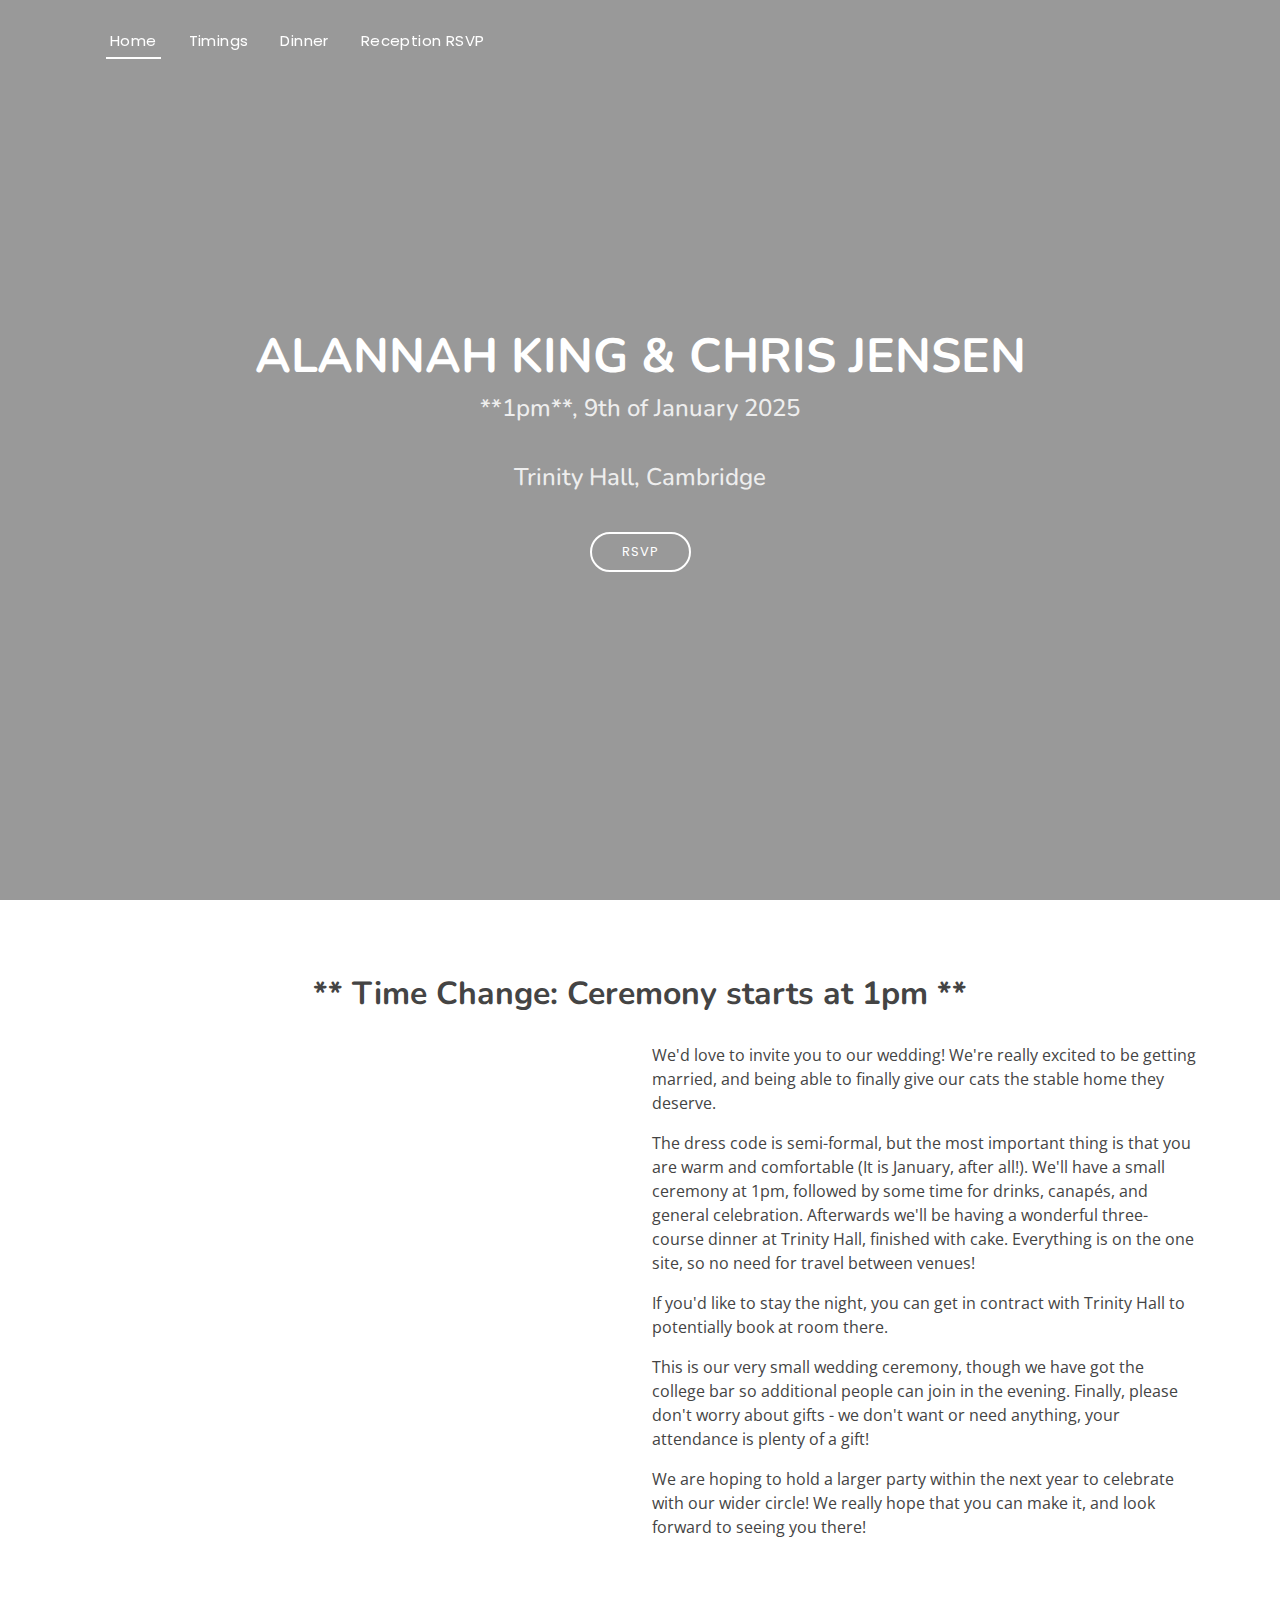
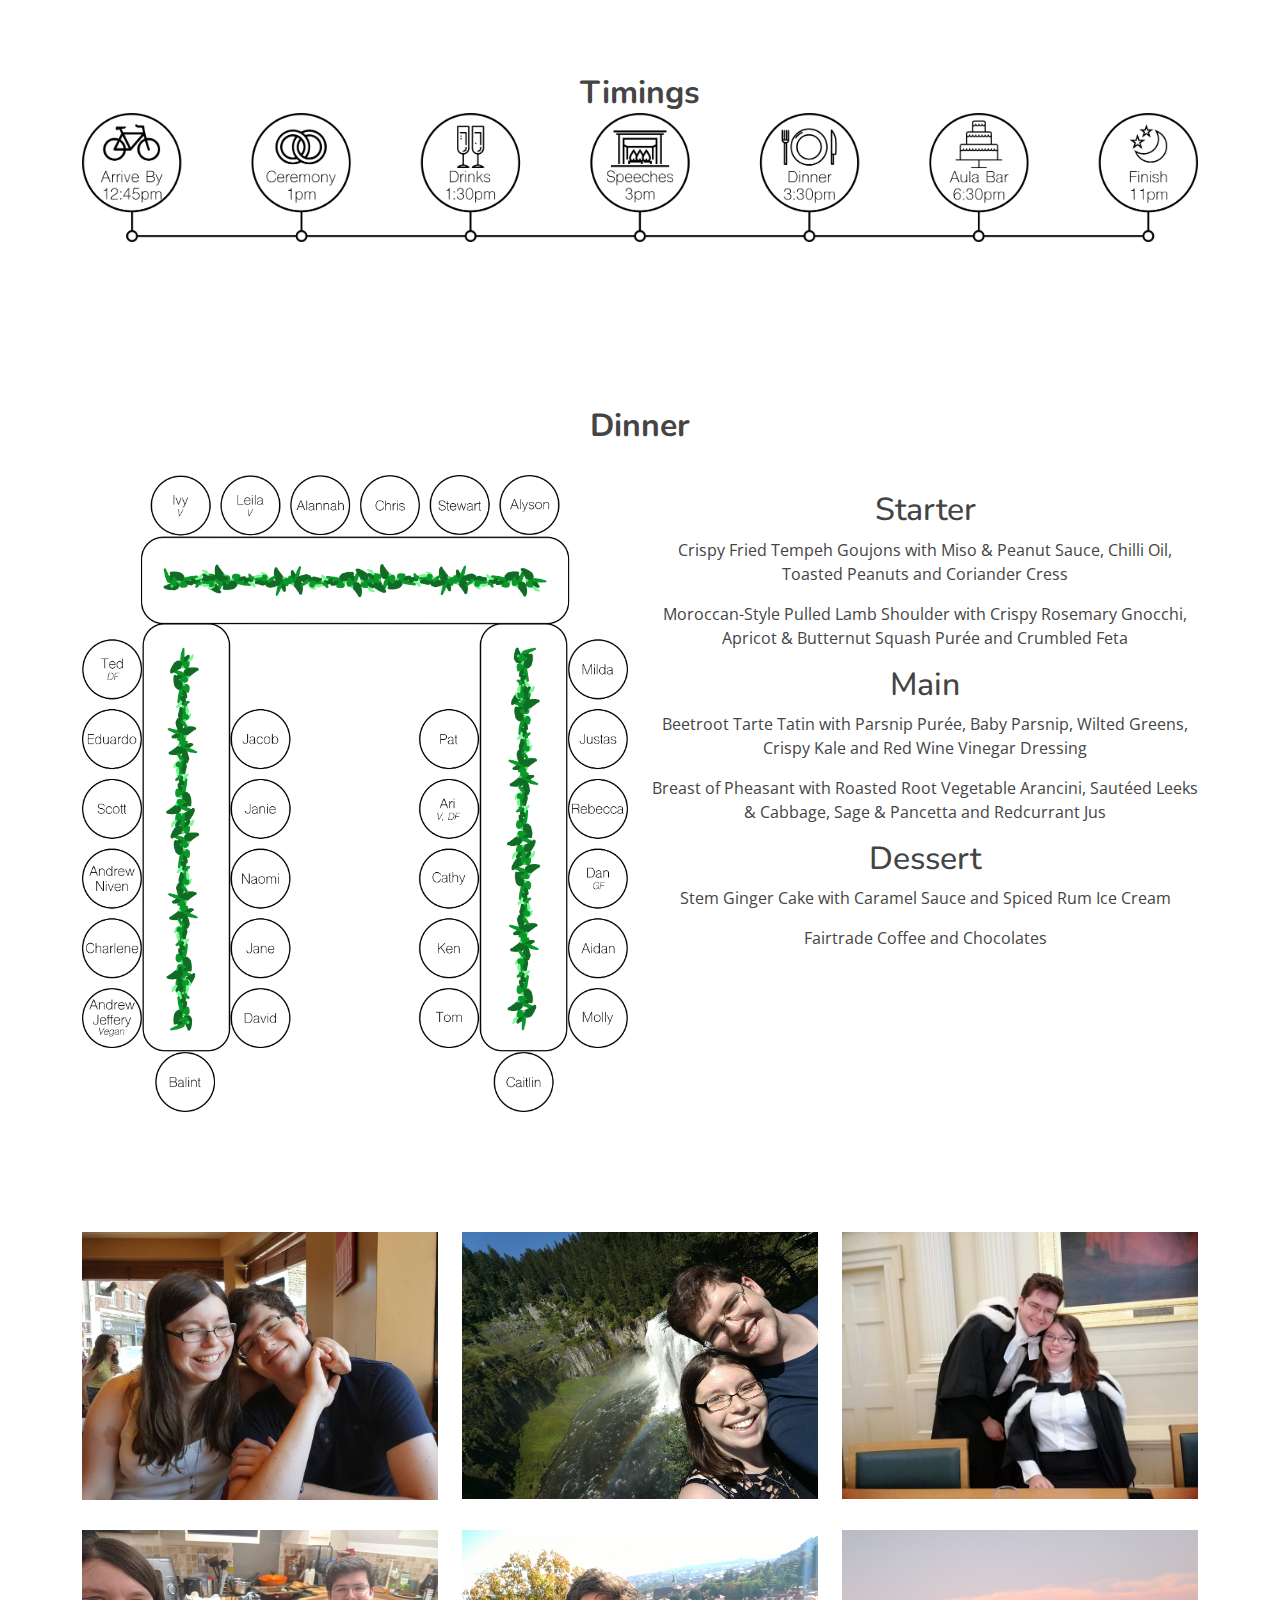
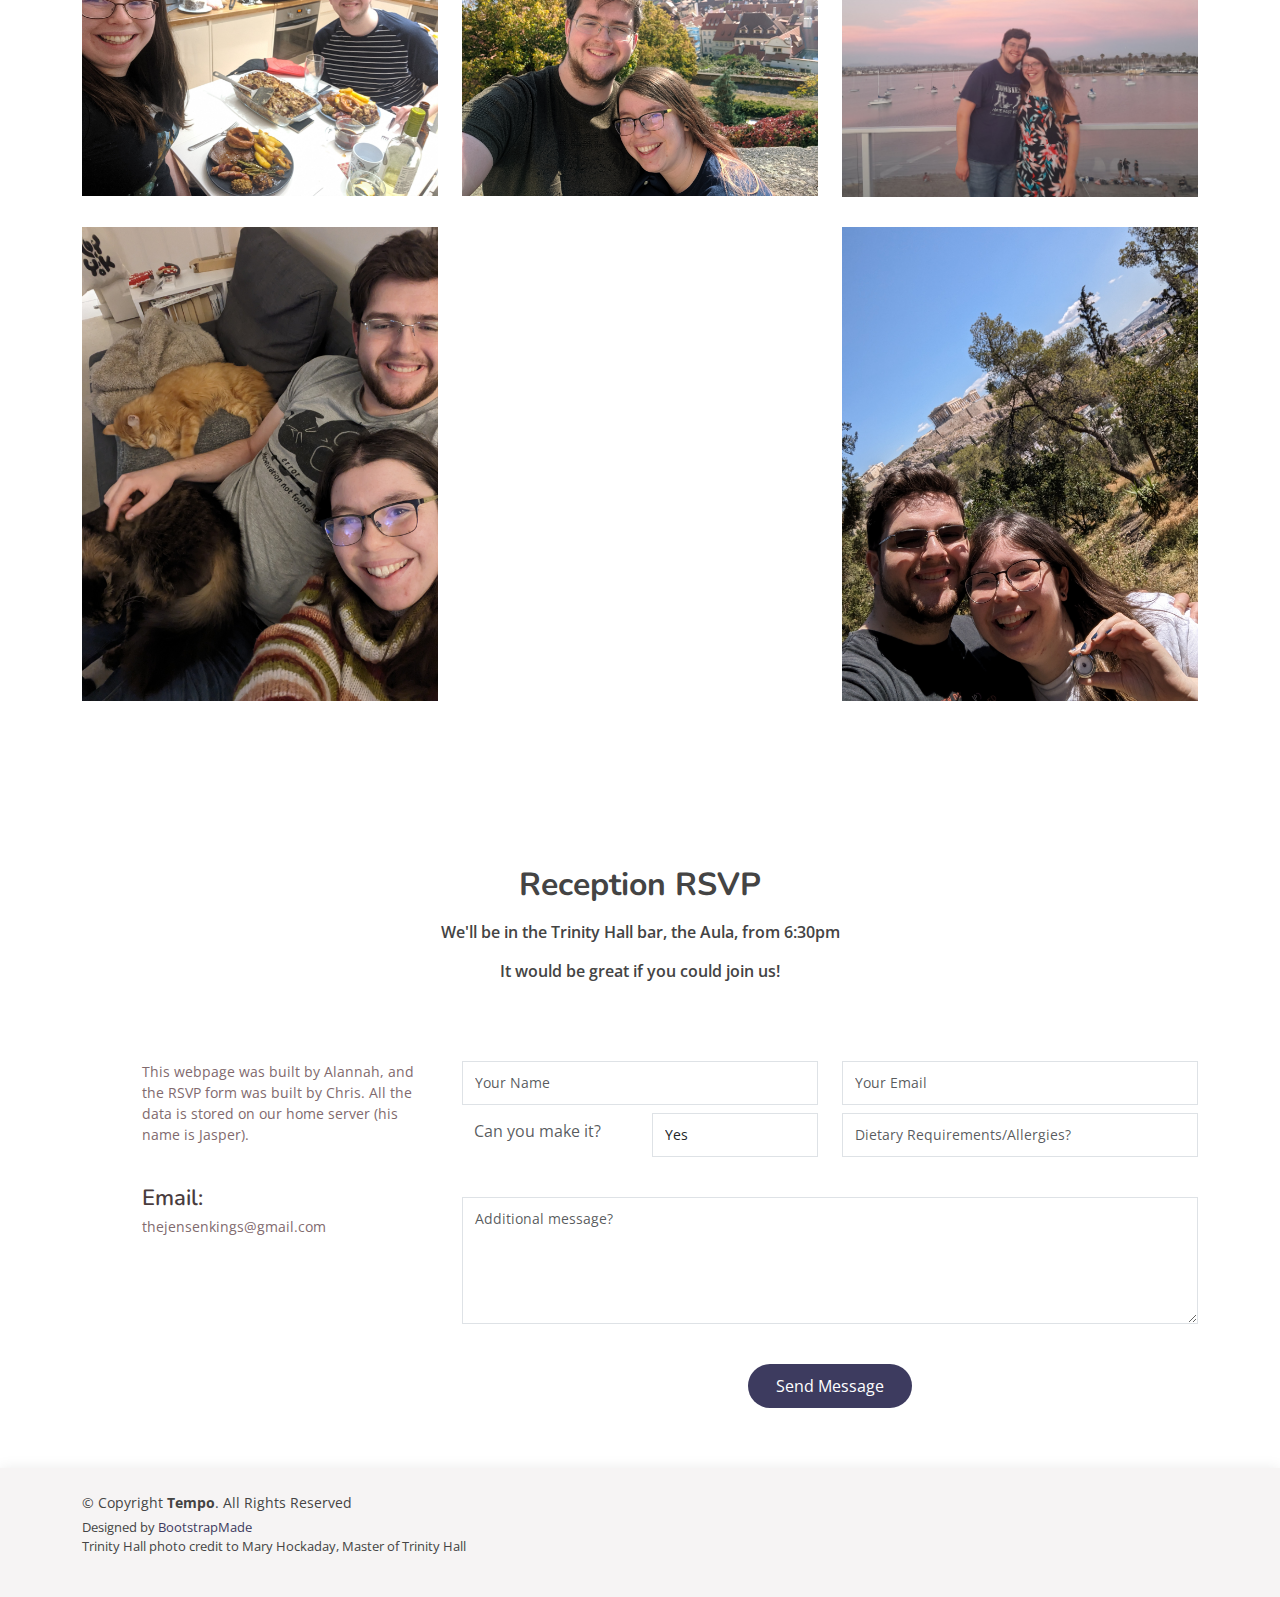
==== index.html @ 1425cea6 "Update index.html" ====
<!DOCTYPE html>
<html lang="en">

  <head>
    <meta charset="utf-8">
    <meta content="width=device-width, initial-scale=1.0" name="viewport">

    <title>Jensen-King Wedding</title>
    <meta content="" name="description">
    <meta content="" name="keywords">

    <!-- Favicons -->
    <link href="assets/img/icon.png" rel="icon">
    <link href="assets/img/icon2.png" rel="apple-touch-icon">

    <!-- Google Fonts -->
    <link href="https://fonts.googleapis.com/css?family=Open+Sans:300,300i,400,400i,600,600i,700,700i|Nunito:300,300i,400,400i,600,600i,700,700i|Poppins:300,300i,400,400i,500,500i,600,600i,700,700i" rel="stylesheet">

    <!-- Vendor CSS Files -->
    <link href="./assets/vendor/bootstrap/css/bootstrap.min.css" rel="stylesheet">
    <link href="./assets/vendor/bootstrap-icons/bootstrap-icons.css" rel="stylesheet">
    <link href="./assets/vendor/boxicons/css/boxicons.min.css" rel="stylesheet">
    <link href="./assets/vendor/glightbox/css/glightbox.min.css" rel="stylesheet">
    <link href="./assets/vendor/remixicon/remixicon.css" rel="stylesheet">
    <link href="./assets/vendor/swiper/swiper-bundle.min.css" rel="stylesheet">

    <!-- Template Main CSS File -->
    <link href="./assets/css/style.css" rel="stylesheet">

    <!-- =======================================================
      * Template Name: Tempo
      * Template URL: https://bootstrapmade.com/tempo-free-onepage-bootstrap-theme/
      * Updated: Mar 17 2024 with Bootstrap v5.3.3
      * Author: BootstrapMade.com
      * License: https://bootstrapmade.com/license/
      ======================================================== -->
  </head>

  <body>

    <!-- ======= Header ======= -->
    <header id="header" class="fixed-top ">
      <div class="container d-flex align-items-center justify-content-between">

        <nav id="navbar" class="navbar">
          <ul>
            <li><a class="nav-link scrollto active" href="#hero">Home</a></li>
            <li><a class="nav-link scrollto" href="#timings">Timings</a></li>
            <li><a class="nav-link scrollto" href="#food">Dinner</a></li>
            <li><a class="nav-link scrollto" href="#contact">Reception RSVP</a></li>
          </ul>
          <i class="bi bi-list mobile-nav-toggle"></i>
        </nav><!-- .navbar -->

      </div>
    </header><!-- End Header -->

    <!-- ======= Hero Section ======= -->
    <section id="hero">
      <div class="hero-container">
        <h1>Alannah King & Chris Jensen</h1>
        <h2>**1pm**, 9th of January 2025</h2>
        <h2>Trinity Hall, Cambridge</h2>
        <a href="#contact" class="btn-get-started scrollto">RSVP</a>
      </div>
    </section><!-- End Hero -->

    <main id="main">

      <!-- ======= About Section ======= -->
      <section id="about" class="about">
        <div class="container">

          <div class="section-title">
            <h3>** Time Change: Ceremony starts at 1pm **</h3>
          </div>
          <div class="row content">
            <div class="col-lg-6">

              <img src="assets/greece.jpg" alt="" class="img-fluid">

            </div>
            <div class="col-lg-6 pt-4 pt-lg-0">
              <p>
              We'd love to invite you to our wedding! We're really excited to be getting married, and being able to finally give our cats
              the stable home they deserve. 
              </p>
              <p>
              The dress code is semi-formal, but the most important thing is that you are warm and comfortable (It is January, after all!). 
              We'll have a small ceremony at 1pm, followed by some time for drinks,
              canapés, and general celebration. Afterwards we'll be having a wonderful three-course dinner at Trinity Hall, finished with cake. Everything is on the one site, so no need for travel between venues! 
              </p>
              <p>
              If you'd like to stay the night, you can get in contract with Trinity Hall to potentially book at room there.
              </p>
              <p>
              This is our very small wedding ceremony, though we have got the college bar so additional people can join in the evening. Finally, please don't worry about gifts - we don't want or
              need anything, your attendance is plenty of a gift!
              </p>
              <p>
              We are hoping to hold a larger party within the next year to celebrate with our wider circle! We really hope that you can make it, 
              and look forward to seeing you there! 
              </p>
            </div>
          </div>

        </div>
      </section><!-- End About Section -->

      
      <!-- timings section --> 
      <section id="timings" class="timings">
        <div class="container">

          <div class="section-title">
            <h3>Timings</h3>
               <img src="assets/img/Timings.png" alt="" class="img-fluid">
          </div>

        </div>
      </section><!-- End timings Section -->

            <!-- food section --> 
      <section id="food" class="food">
        <div class="container">

          <div class="section-title">
            <h3>Dinner</h3>
          </div>
<div class="row content">
            <div class="col-lg-6">

              <img src="assets/img/SeatingPlan.png" alt="" class="img-fluid">

            </div>
            <div class="col-lg-6 pt-4 pt-lg-0" style="text-align: center;">
              <p>
              <h2>Starter</h2>
              <p>
              Crispy Fried Tempeh Goujons with Miso & Peanut Sauce, Chilli Oil, Toasted Peanuts and Coriander Cress
              </p>
              <p>
              Moroccan-Style Pulled Lamb Shoulder with Crispy Rosemary Gnocchi, Apricot & Butternut Squash Purée and Crumbled Feta 
              <p></p>
              </p>
              <h2>Main</h2>
            <p>
              Beetroot Tarte Tatin with Parsnip Purée, Baby Parsnip, Wilted Greens, Crispy Kale and Red Wine Vinegar Dressing
              </p>
              <p>
              Breast of Pheasant with Roasted Root Vegetable Arancini, Sautéed Leeks & Cabbage, Sage & Pancetta and Redcurrant Jus
              <p></p>
              </p>
              <h2>Dessert</h2>
              <p>
              Stem Ginger Cake with Caramel Sauce and Spiced Rum Ice Cream
              </p>
              <p>
              Fairtrade Coffee and Chocolates
              </p>
              </p>
            </div>
          </div>

          
        </div>
        
      </section><!-- End food Section -->


      <!-- ======= Portfolio Section ======= -->
      <section id="portfolio" class="portfolio">
        <div class="container">

          <div class="row portfolio-container">

            <div class="col-lg-4 col-md-6 portfolio-item filter-app">
              <img src="assets/img/portfolio/1.jpg" class="img-fluid" alt="">
              <div class="portfolio-info">
                <h4>First year</h4>
              </div>
            </div>

            <div class="col-lg-4 col-md-6 portfolio-item filter-web">
              <img src="assets/img/portfolio/2.jpg" class="img-fluid" alt="">
              <div class="portfolio-info">
                <h4>Second year</h4>
              </div>
            </div>

            <div class="col-lg-4 col-md-6 portfolio-item filter-web">
              <img src="assets/img/portfolio/3.jpg" class="img-fluid" alt="">
              <div class="portfolio-info">
                <h4>Third year</h4>
              </div>
            </div>

            <div class="col-lg-4 col-md-6 portfolio-item filter-web">
              <img src="assets/img/portfolio/4.jpg" class="img-fluid" alt="">
              <div class="portfolio-info">
                <h4>Fourth year</h4>
              </div>
            </div>

            <div class="col-lg-4 col-md-6 portfolio-item filter-web">
              <img src="assets/img/portfolio/5.jpg" class="img-fluid" alt="">
              <div class="portfolio-info">
                <h4>Fifth year</h4>
              </div>
            </div>

            <div class="col-lg-4 col-md-6 portfolio-item filter-web">
              <img src="assets/img/portfolio/6.jpg" class="img-fluid" alt="">
              <div class="portfolio-info">
                <h4>Sixth year</h4>
              </div>
            </div>

            <div class="col-lg-4 col-md-6 portfolio-item filter-web">
              <img src="assets/img/portfolio/7.jpg" class="img-fluid" alt="">
              <div class="portfolio-info">
                <h4>Seventh year</h4>
              </div>
            </div>

            <div class="col-lg-4 col-md-6 portfolio-item filter-web">
              <img src="assets/img/portfolio/8.jpg" class="img-fluid" alt="">
              <div class="portfolio-info">
                <h4>Eighth year</h4>
              </div>
            </div>

            <div class="col-lg-4 col-md-6 portfolio-item filter-web">
              <img src="assets/img/portfolio/9.jpg" class="img-fluid" alt="">
              <div class="portfolio-info">
                <h4>Engaged!</h4>
              </div>
            </div>

          </div>

        </div>
      </section><!-- End Portfolio Section -->


      <!-- ======= RSVP Section ======= -->
      <section id="contact" class="contact">
        <div class="container">
          <div class="section-title">
            <h3>Reception RSVP</h3>
            <p>We'll be in the Trinity Hall bar, the Aula, from 6:30pm</p>
            <p>It would be great if you could join us!</p>
          </div>

          <div class="row mt-5">
            <div class="col-lg-4">
              <div class="info">
                <div class="address">
                  <p>This webpage was built by Alannah, and the RSVP form was built by Chris. All the data is stored on our home server (his name is Jasper).</p>
                </div>
                <div class="email">
                  
                  <h4>Email:</h4>
                  <p>thejensenkings@gmail.com</p>
                </div>
              </div>
            </div>
            <div class="col-lg-8 mt-5 mt-lg-0">
              <form action="https://rsvp.jensenking.com/rsvp" method="post" role="form" class="php-email-form">
                <div class="row">
                  <div class="col-md-6 form-group">
                    <input type="text" name="name" class="form-control" id="name" placeholder="Your Name" required>
                  </div>
                  <div class="col-md-6 form-group mt-3 mt-md-0">
                    <input type="email" class="form-control" name="email" id="email" placeholder="Your Email" required>
                  </div>
                </div>

                <div class="row">

                  <div class="col-md-6 form-group">
                    <div class="row">
                      <div class="col-md-6">
                        <p class="rsvp-label">Can you make it?</p>
                      </div>
                      <div class="col-md-6">
                        <select name="rsvp" id="rsvp" class="rsvp-yn form-control">
                          <option selected="">Yes</option>
                          <option> No</option>
                        </select>
                      </div>
                    </div>
                  </div>
                  <div class="col-md-6 form-group mt-3 mt-md-0">
                    <input type="text" class="form-control" name="diet" id="food" placeholder="Dietary Requirements/Allergies?" required>
                  </div>

                  <div class="form-group mt-3">
                    <textarea class="form-control" name="message" rows="5" placeholder="Additional message?" ></textarea>
                  </div>
                  <div class="my-3">
                    <div class="loading">Loading</div>
                    <div class="error-message"></div>
                    <div class="sent-message">Your rsvp has been sent. Thank you!</div>
                  </div>
                  <div class="text-center"><button type="submit">Send Message</button></div>
              </form>
                </div>
            </div>
          </div>
      </section><!-- End Contact Section -->


    </main><!-- End #main -->

    <!-- ======= Footer ======= -->
    <footer id="footer">

      <div class="container d-md-flex py-4">

        <div class="me-md-auto text-center text-md-start">
          <div class="copyright">
            &copy; Copyright <strong><span>Tempo</span></strong>. All Rights Reserved
          </div>
          <div class="credits">
            <!-- All the links in the footer should remain intact. -->
            <!-- You can delete the links only if you purchased the pro version. -->
            <!-- Licensing information: https://bootstrapmade.com/license/ -->
            <!-- Purchase the pro version with working PHP/AJAX contact form: https://bootstrapmade.com/tempo-free-onepage-bootstrap-theme/ -->
            Designed by <a href="https://bootstrapmade.com/">BootstrapMade</a>
            <p>Trinity Hall photo credit to Mary Hockaday, Master of Trinity Hall</p>
          </div>
        </div>

      </div>
    </footer><!-- End Footer -->

    <a href="#" class="back-to-top d-flex align-items-center justify-content-center"><i class="bi bi-arrow-up-short"></i></a>

    <!-- Vendor JS Files -->
    <script src="assets/vendor/bootstrap/js/bootstrap.bundle.min.js"></script>
    <script src="assets/vendor/glightbox/js/glightbox.min.js"></script>
    <script src="assets/vendor/isotope-layout/isotope.pkgd.min.js"></script>
    <script src="assets/vendor/swiper/swiper-bundle.min.js"></script>
    <script src="assets/vendor/php-email-form/validate.js"></script>

    <!-- Template Main JS File -->
    <script src="assets/js/main.js"></script>

  </body>

</html>
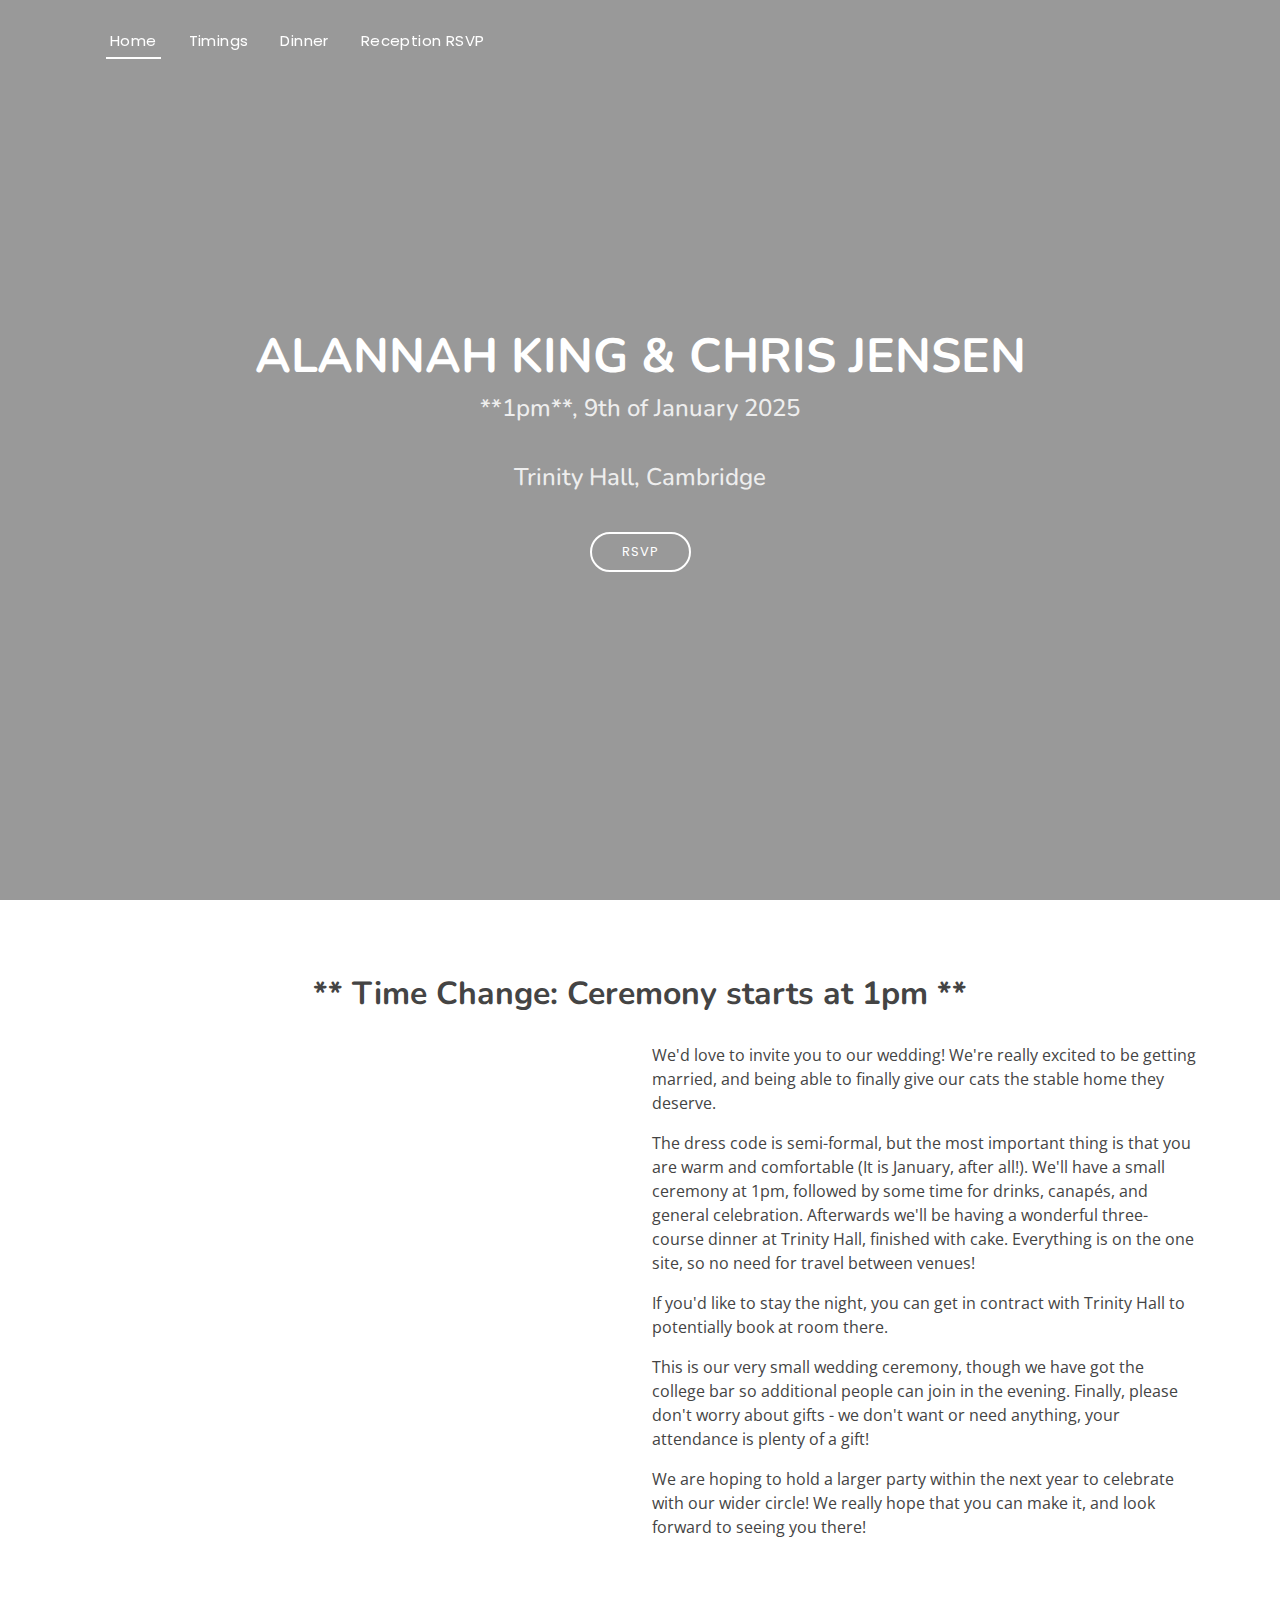
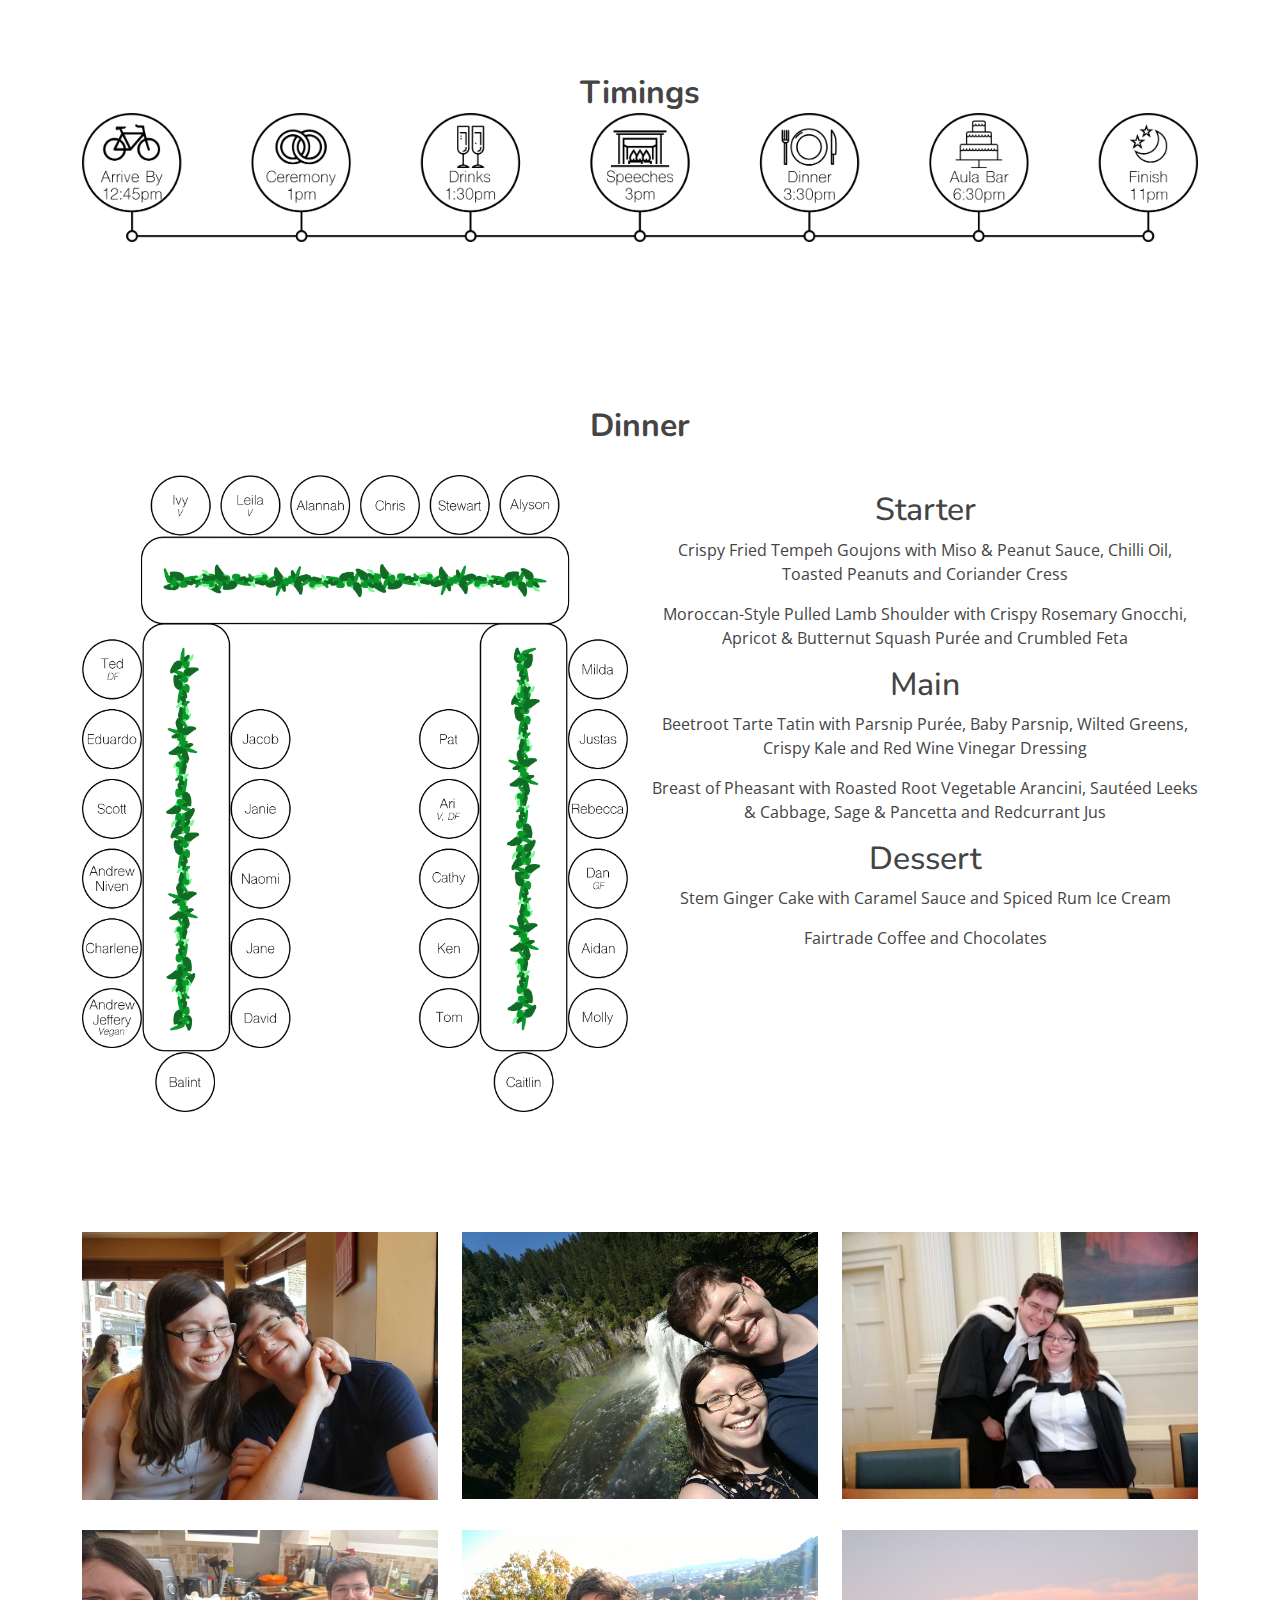
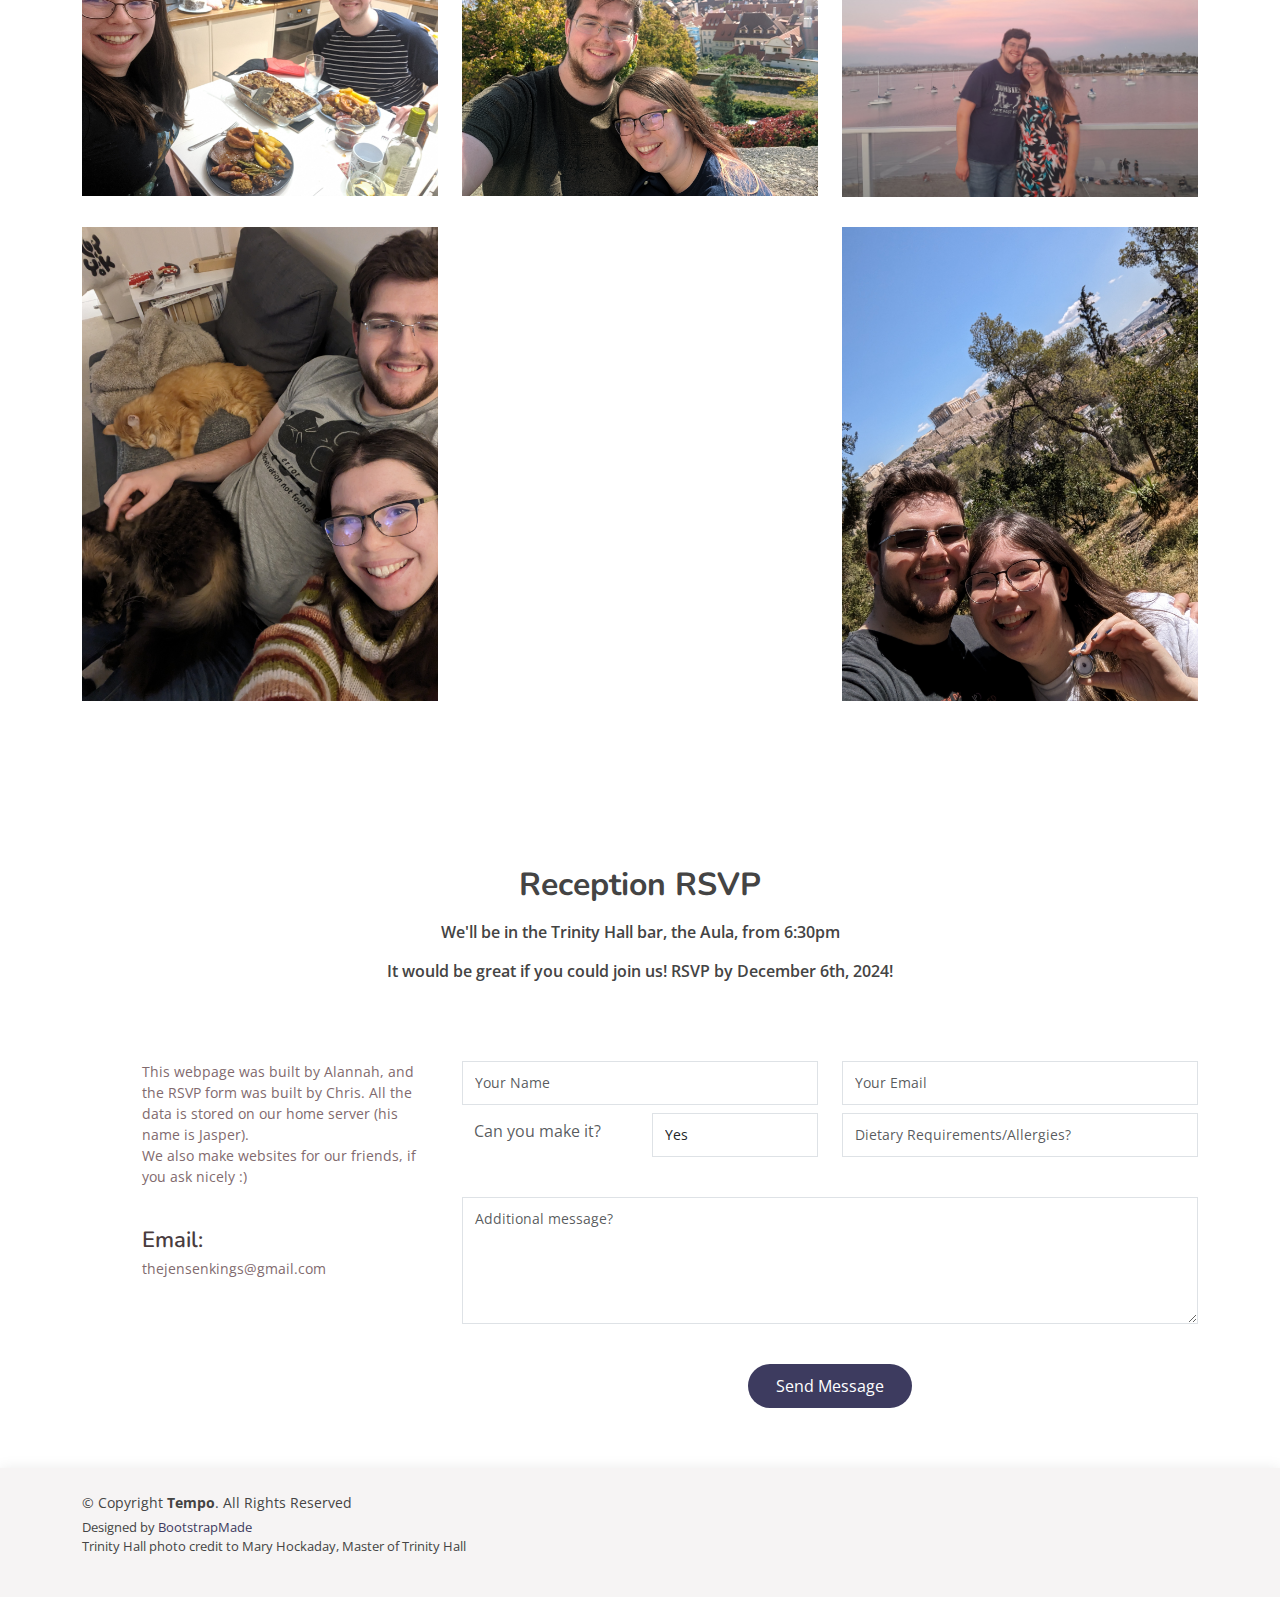
==== commit 62189165: "Update index.html" ====
--- a/index.html
+++ b/index.html
@@ -249,7 +249,7 @@
           <div class="section-title">
             <h3>Reception RSVP</h3>
             <p>We'll be in the Trinity Hall bar, the Aula, from 6:30pm</p>
-            <p>It would be great if you could join us!</p>
+            <p>It would be great if you could join us! RSVP by December 6th, 2024!</p>
           </div>
 
           <div class="row mt-5">
@@ -257,6 +257,7 @@
               <div class="info">
                 <div class="address">
                   <p>This webpage was built by Alannah, and the RSVP form was built by Chris. All the data is stored on our home server (his name is Jasper).</p>
+                  <p>We also make websites for our friends, if you ask nicely :)</p>
                 </div>
                 <div class="email">
                   
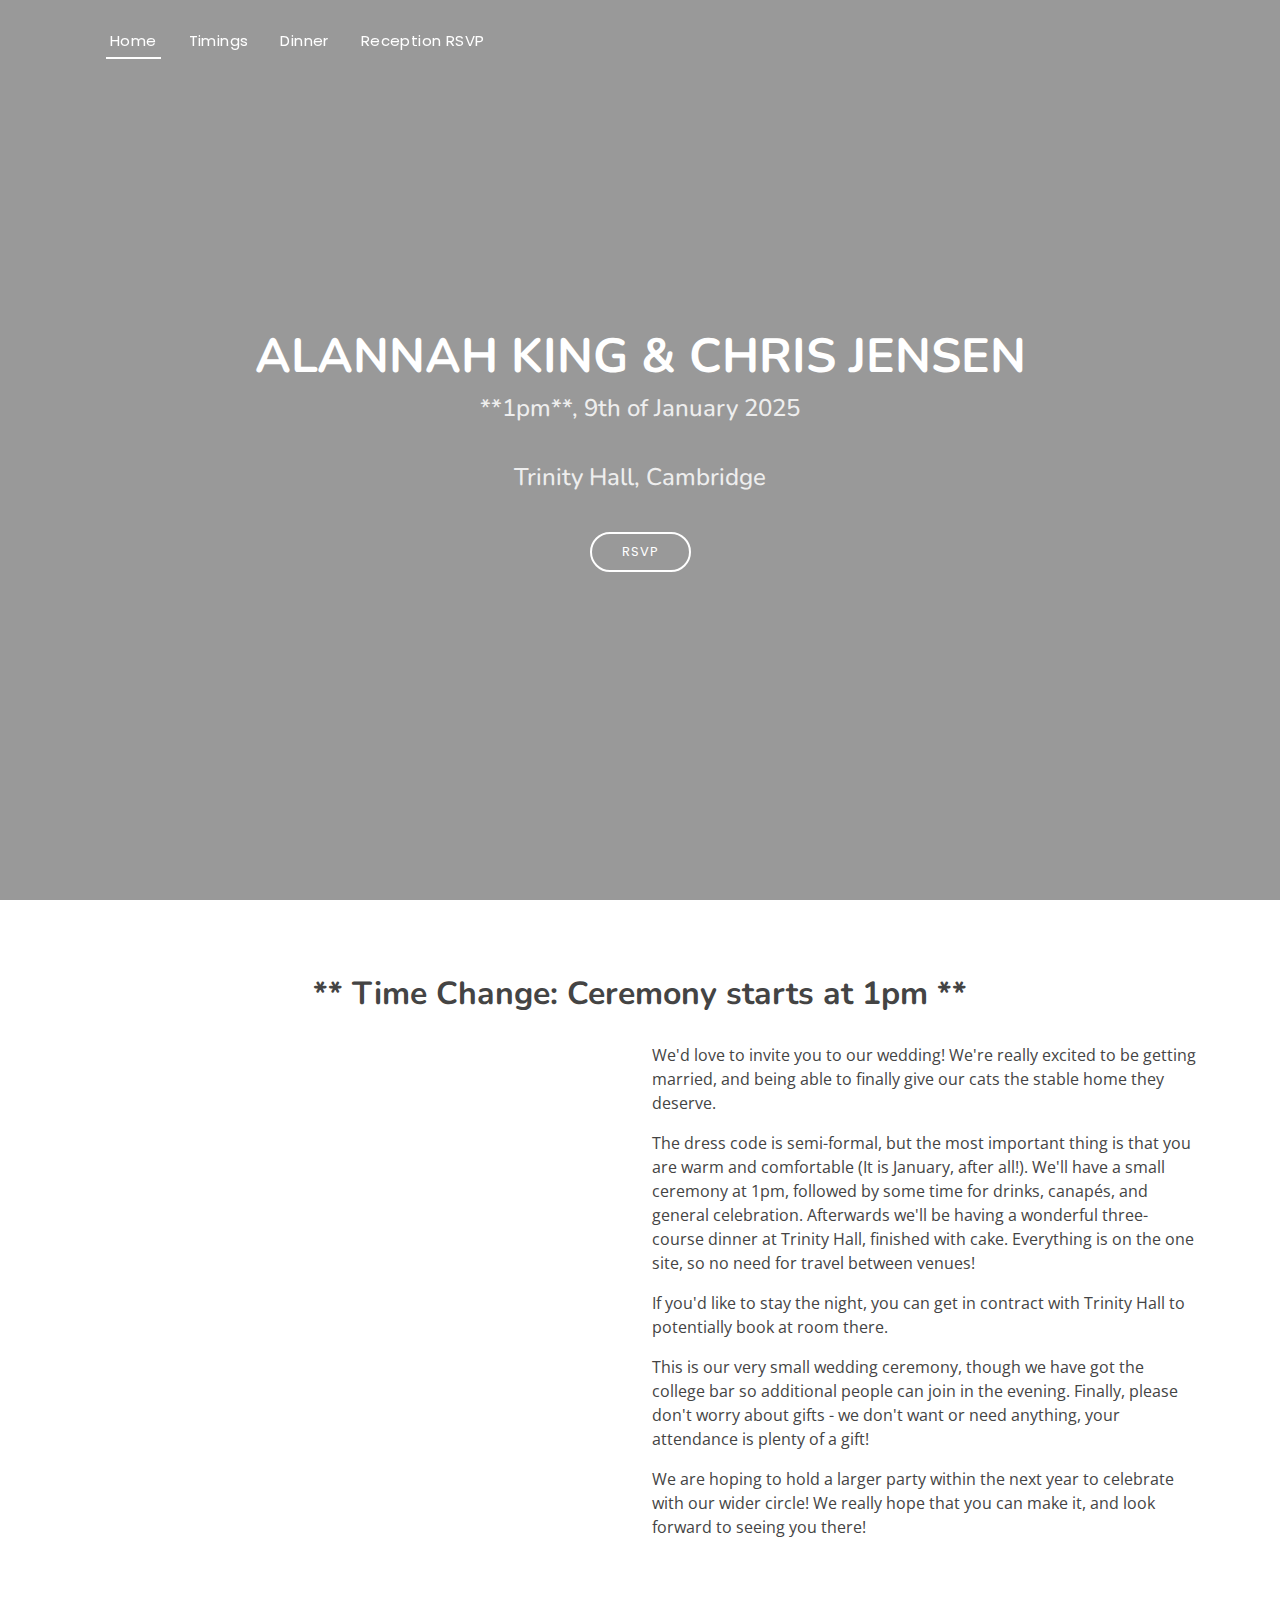
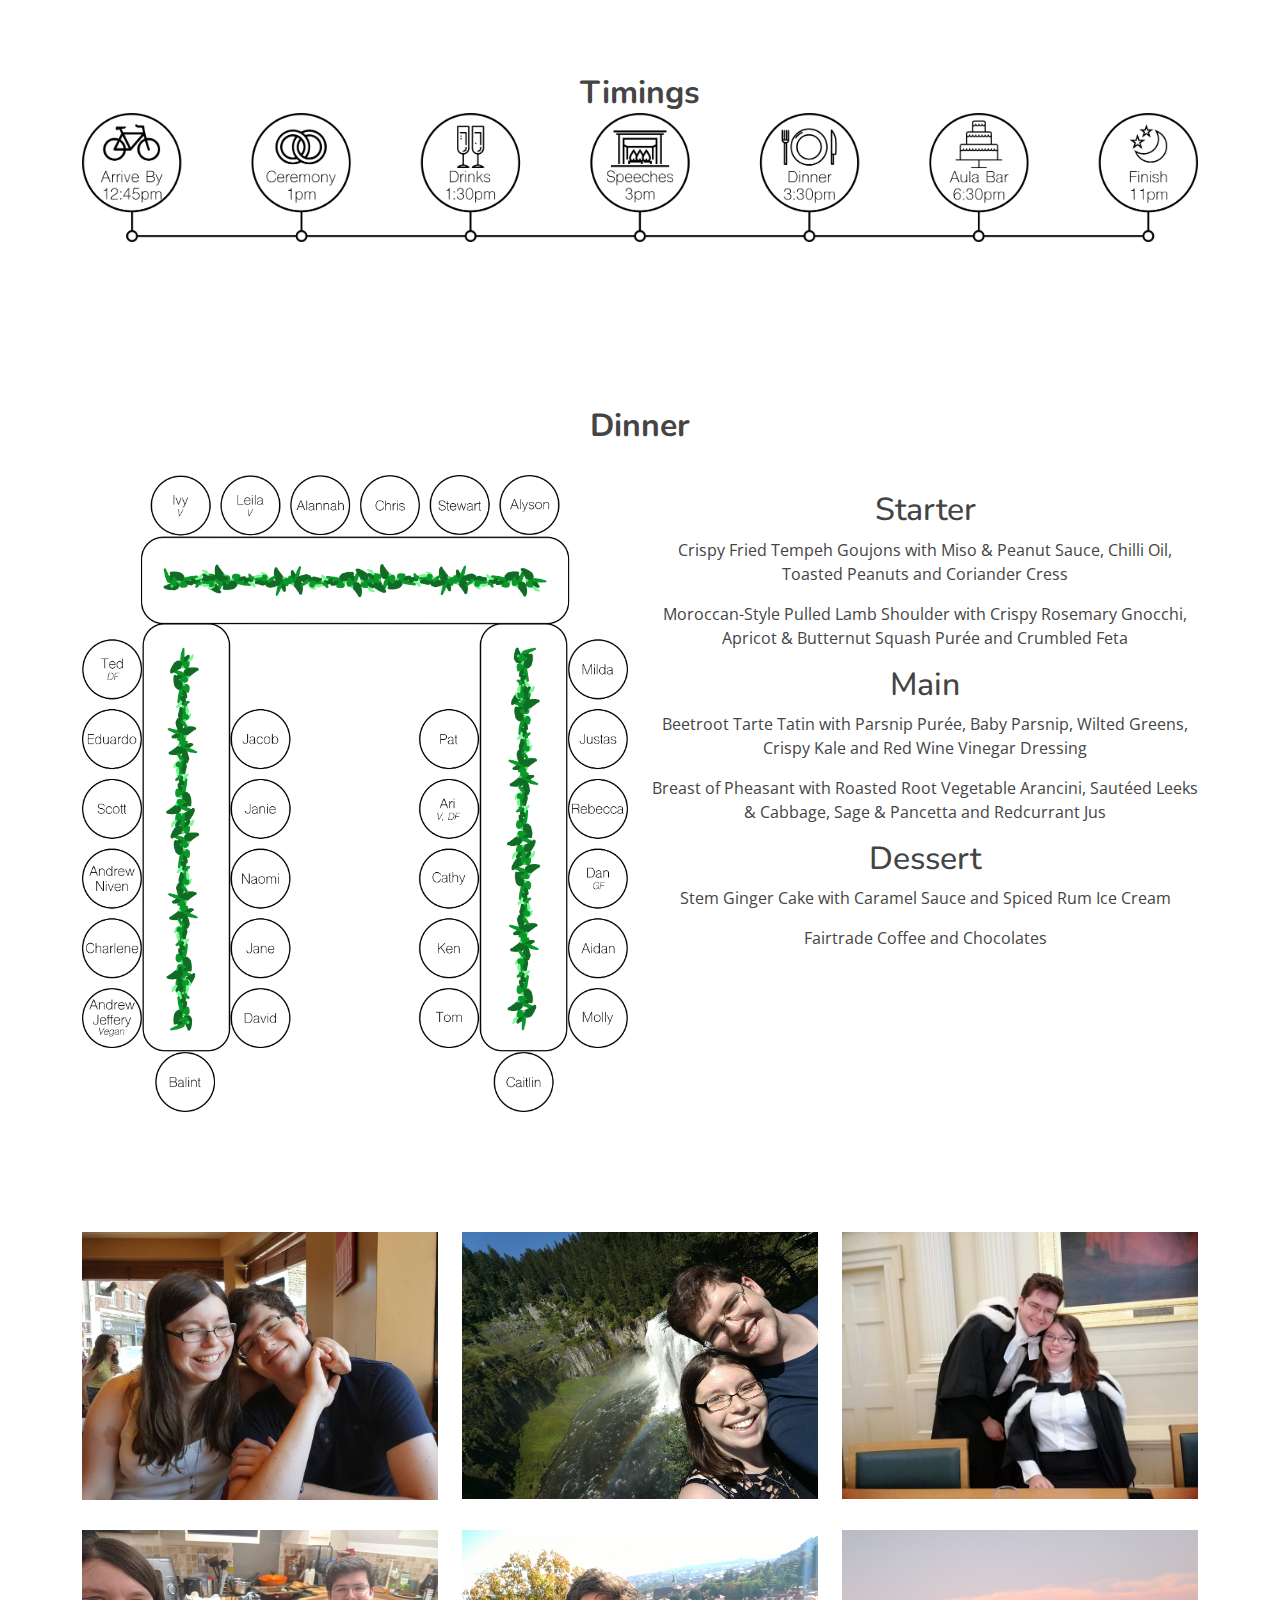
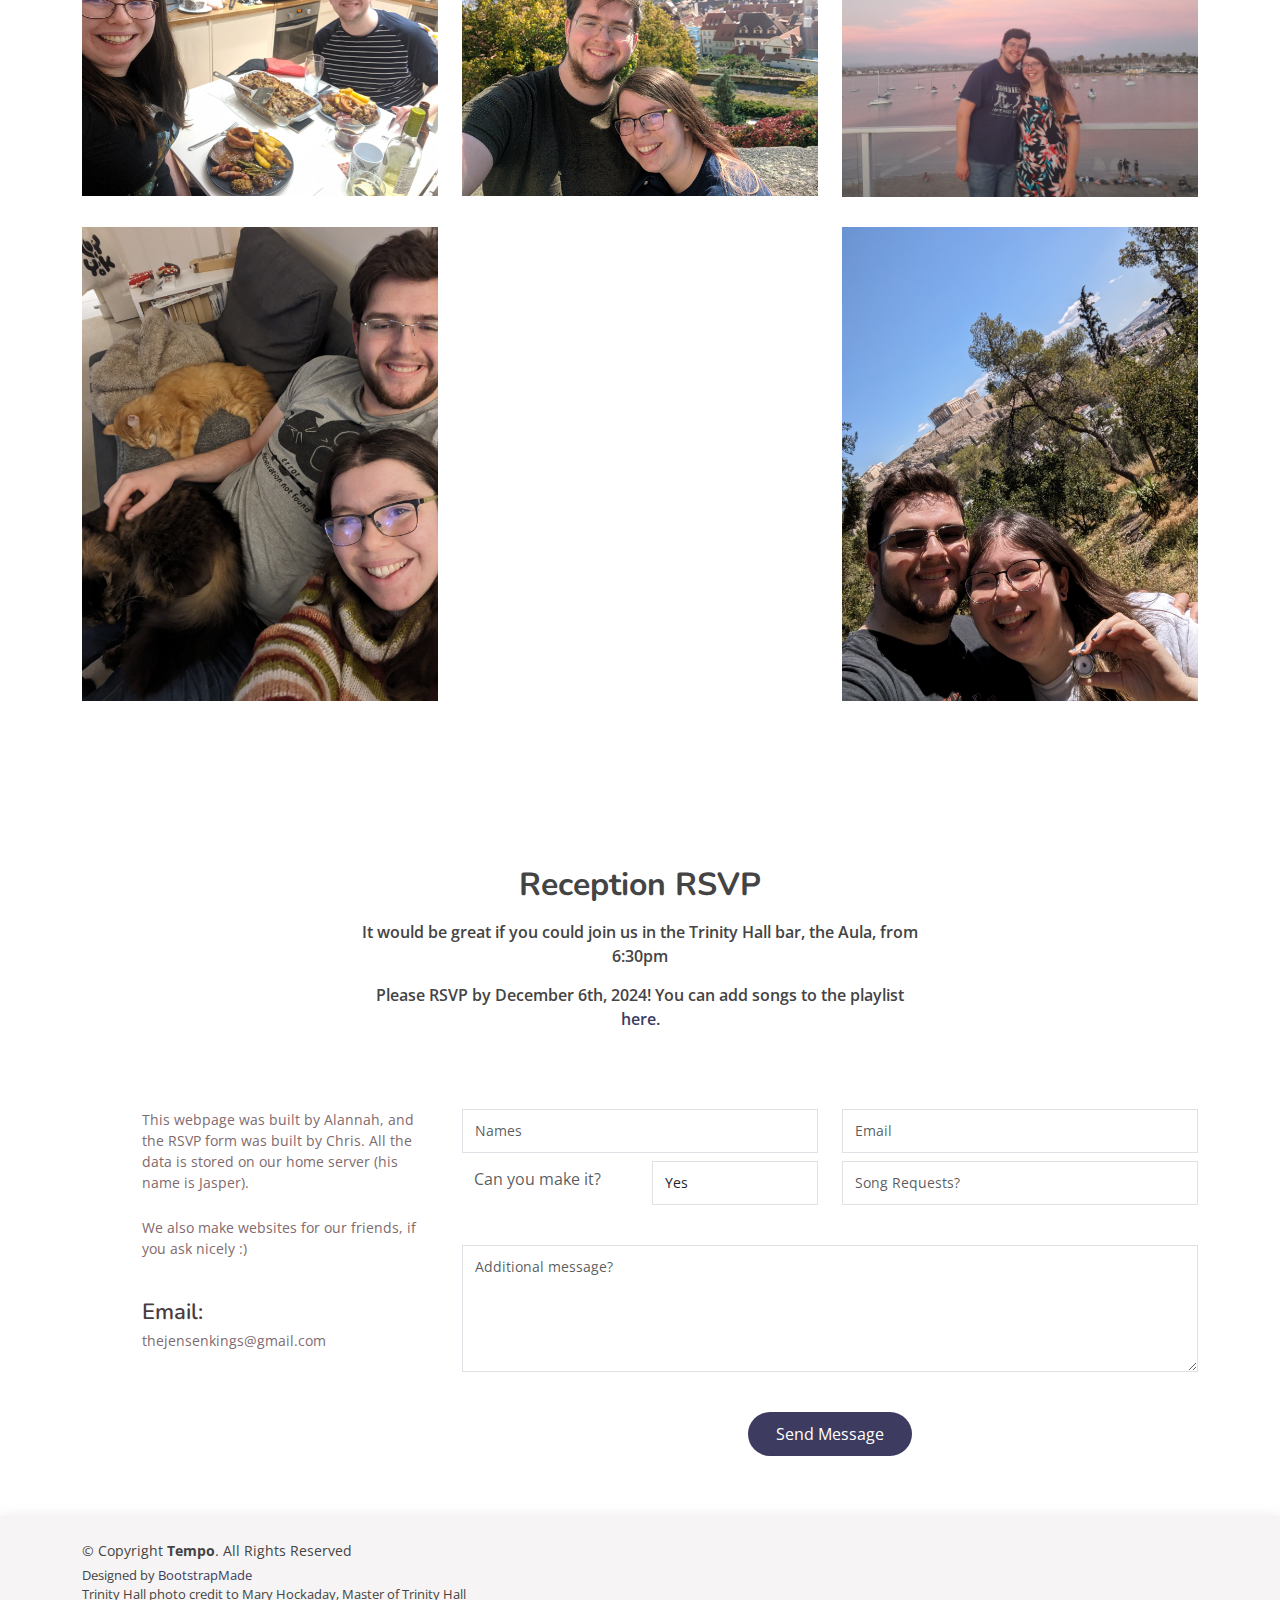
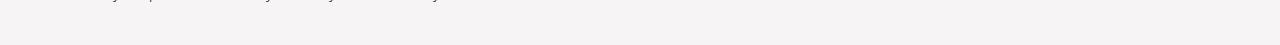
==== commit 4f05e8a9: "Update index.html" ====
--- a/index.html
+++ b/index.html
@@ -248,8 +248,8 @@
         <div class="container">
           <div class="section-title">
             <h3>Reception RSVP</h3>
-            <p>We'll be in the Trinity Hall bar, the Aula, from 6:30pm</p>
-            <p>It would be great if you could join us! RSVP by December 6th, 2024!</p>
+            <p>It would be great if you could join us in the Trinity Hall bar, the Aula, from 6:30pm</p>
+            <p>Please RSVP by December 6th, 2024! You can add songs to the playlist <a href="https://open.spotify.com/playlist/5mIbpN6QoGFItJYsIAN5QQ?si=f1909cd6e89842fe&pt=fc96e300597f6663d42c1b2215e24493">here.</a></p>
           </div>
 
           <div class="row mt-5">
@@ -257,6 +257,7 @@
               <div class="info">
                 <div class="address">
                   <p>This webpage was built by Alannah, and the RSVP form was built by Chris. All the data is stored on our home server (his name is Jasper).</p>
+                  <br>
                   <p>We also make websites for our friends, if you ask nicely :)</p>
                 </div>
                 <div class="email">
@@ -270,10 +271,10 @@
               <form action="https://rsvp.jensenking.com/rsvp" method="post" role="form" class="php-email-form">
                 <div class="row">
                   <div class="col-md-6 form-group">
-                    <input type="text" name="name" class="form-control" id="name" placeholder="Your Name" required>
+                    <input type="text" name="name" class="form-control" id="name" placeholder="Names" required>
                   </div>
                   <div class="col-md-6 form-group mt-3 mt-md-0">
-                    <input type="email" class="form-control" name="email" id="email" placeholder="Your Email" required>
+                    <input type="email" class="form-control" name="email" id="email" placeholder="Email" required>
                   </div>
                 </div>
 
@@ -293,7 +294,7 @@
                     </div>
                   </div>
                   <div class="col-md-6 form-group mt-3 mt-md-0">
-                    <input type="text" class="form-control" name="diet" id="food" placeholder="Dietary Requirements/Allergies?" required>
+                    <input type="text" class="form-control" name="diet" id="food" placeholder="Song Requests?" required>
                   </div>
 
                   <div class="form-group mt-3">
@@ -302,7 +303,7 @@
                   <div class="my-3">
                     <div class="loading">Loading</div>
                     <div class="error-message"></div>
-                    <div class="sent-message">Your rsvp has been sent. Thank you!</div>
+                    <div class="sent-message">Your RSVP has been sent. Thank you!</div>
                   </div>
                   <div class="text-center"><button type="submit">Send Message</button></div>
               </form>
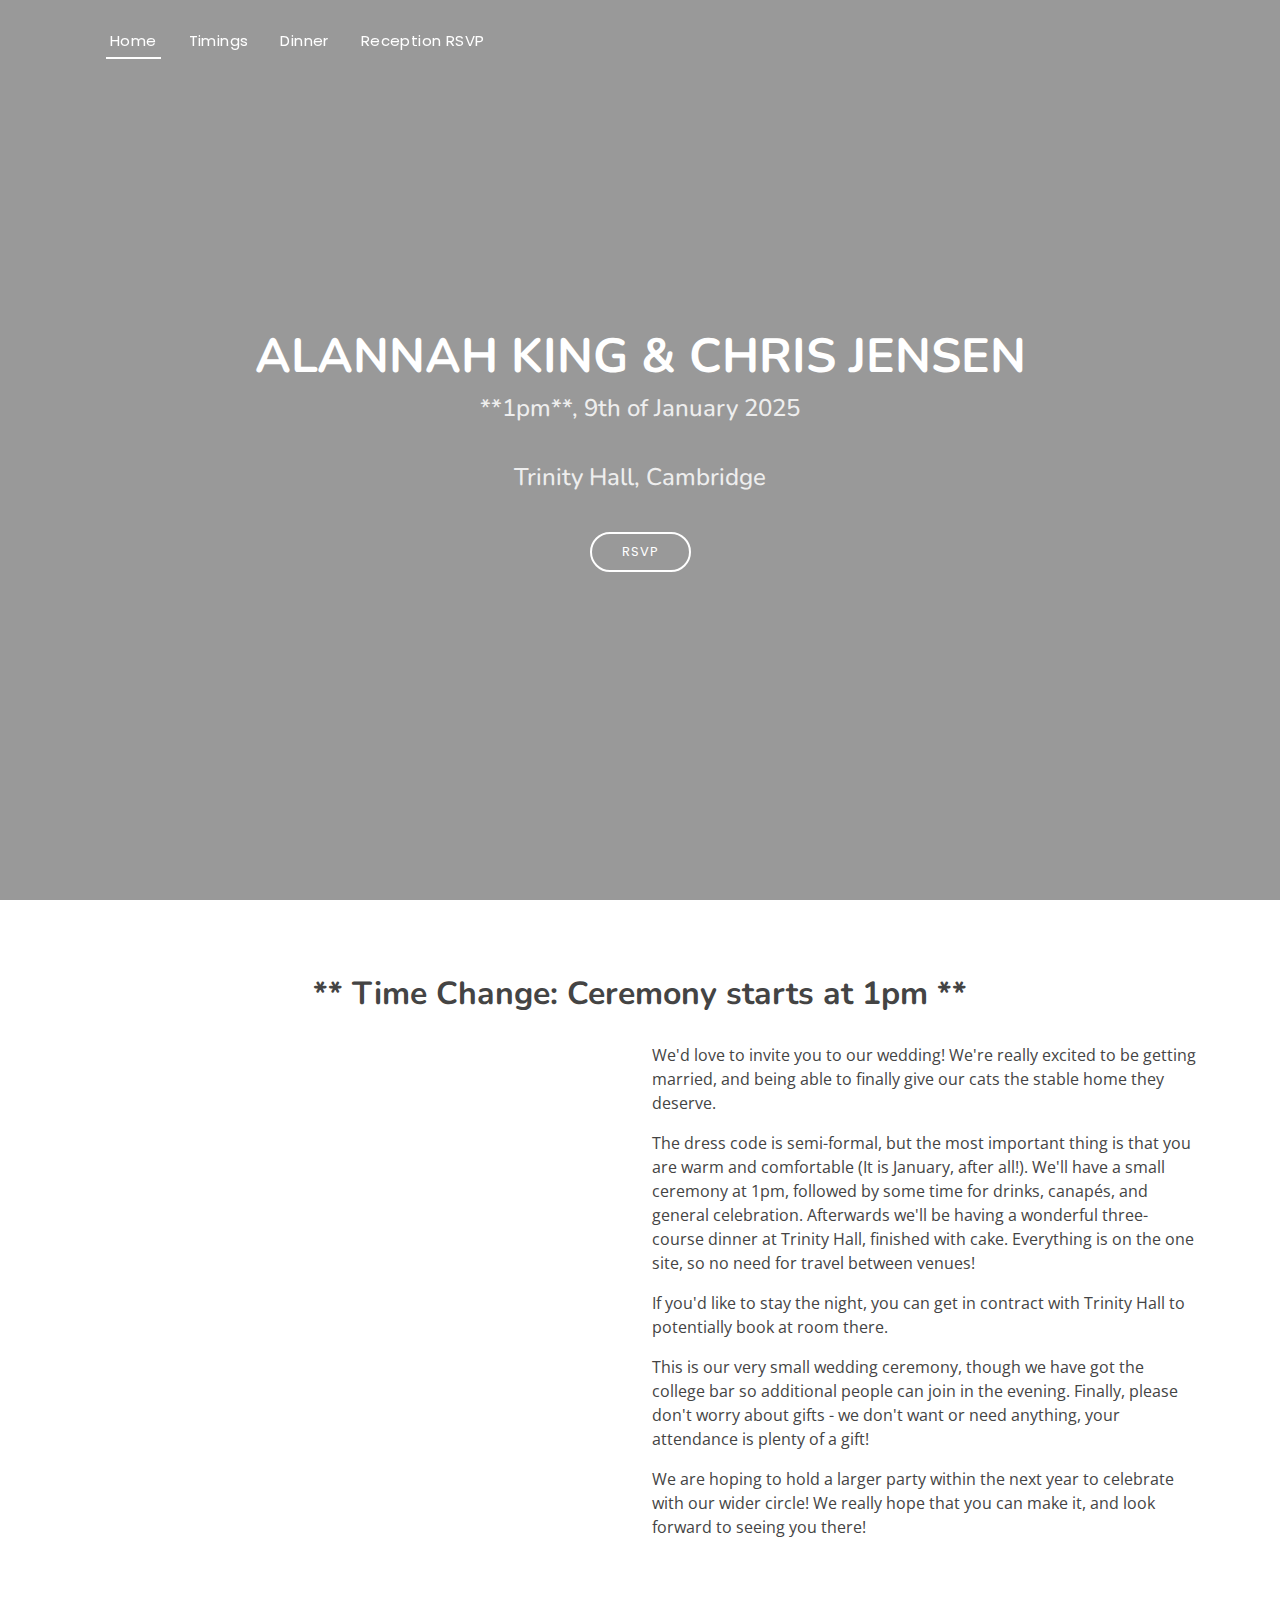
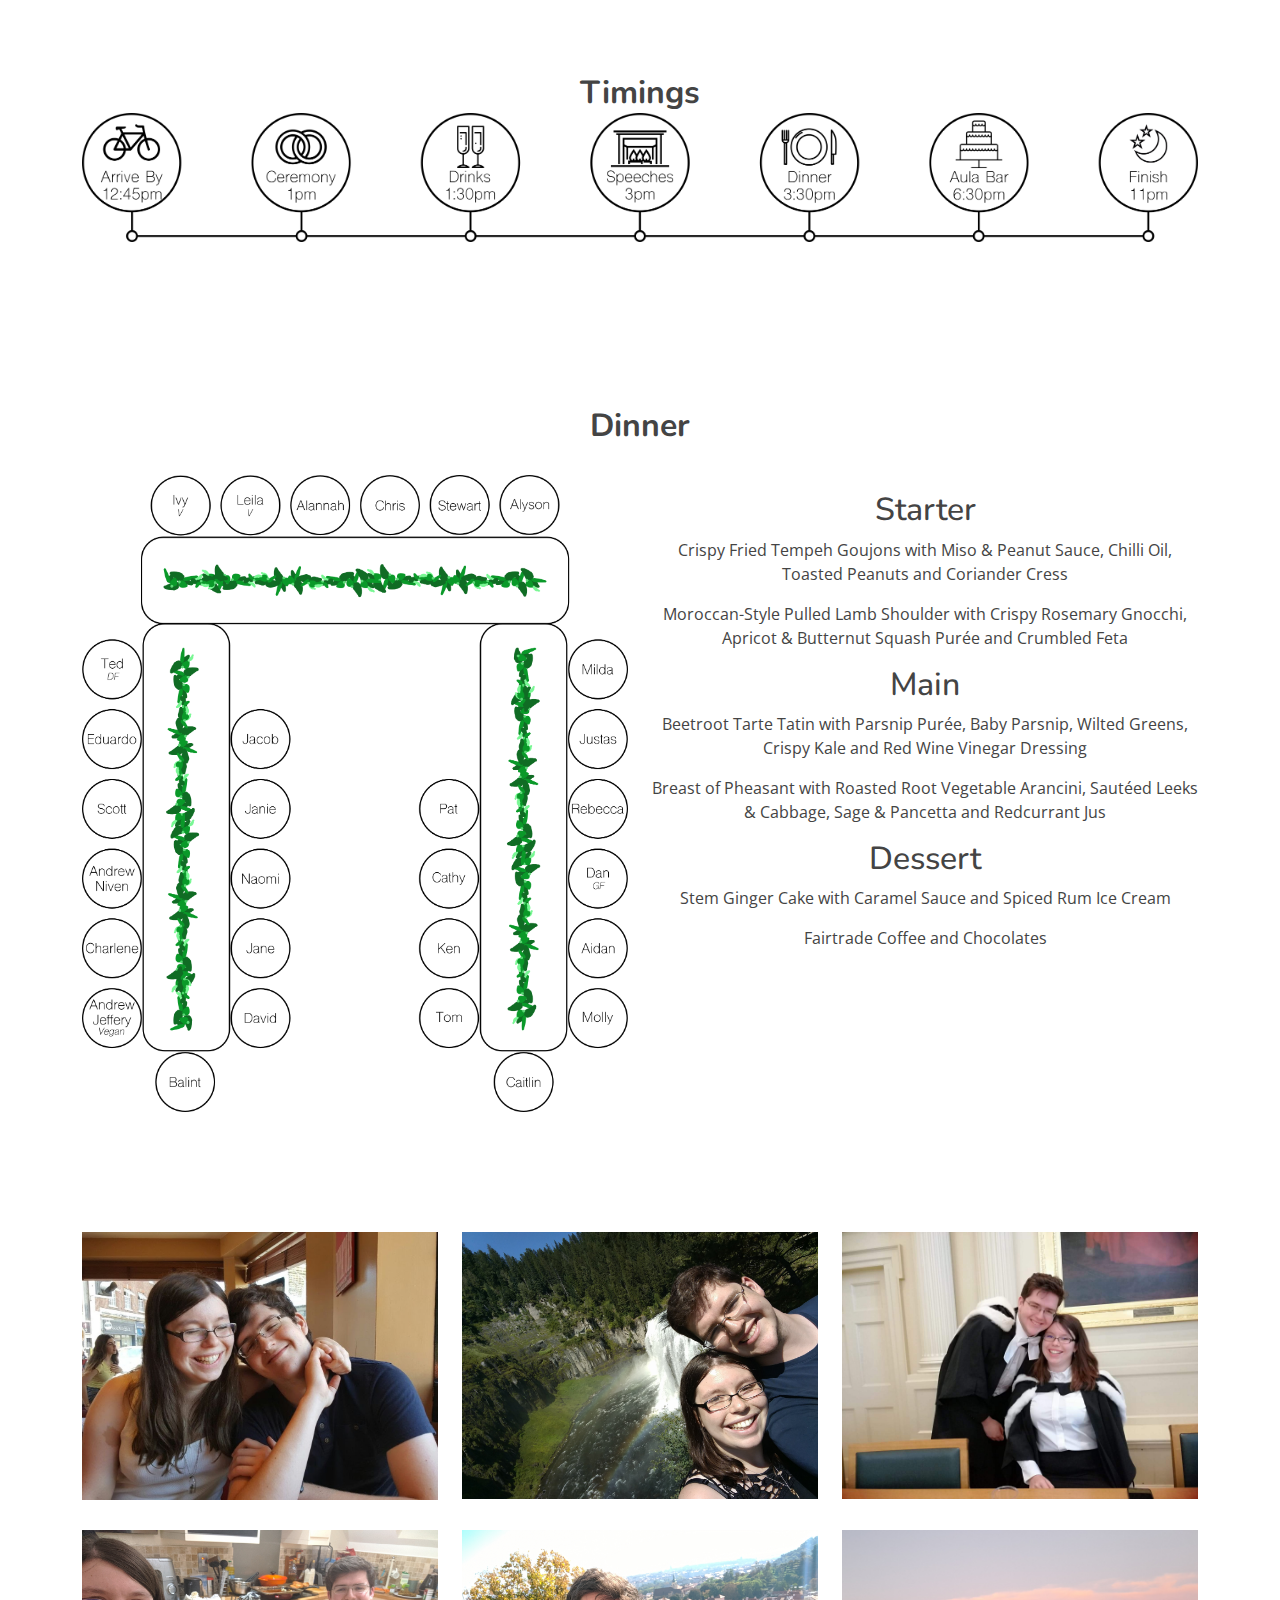
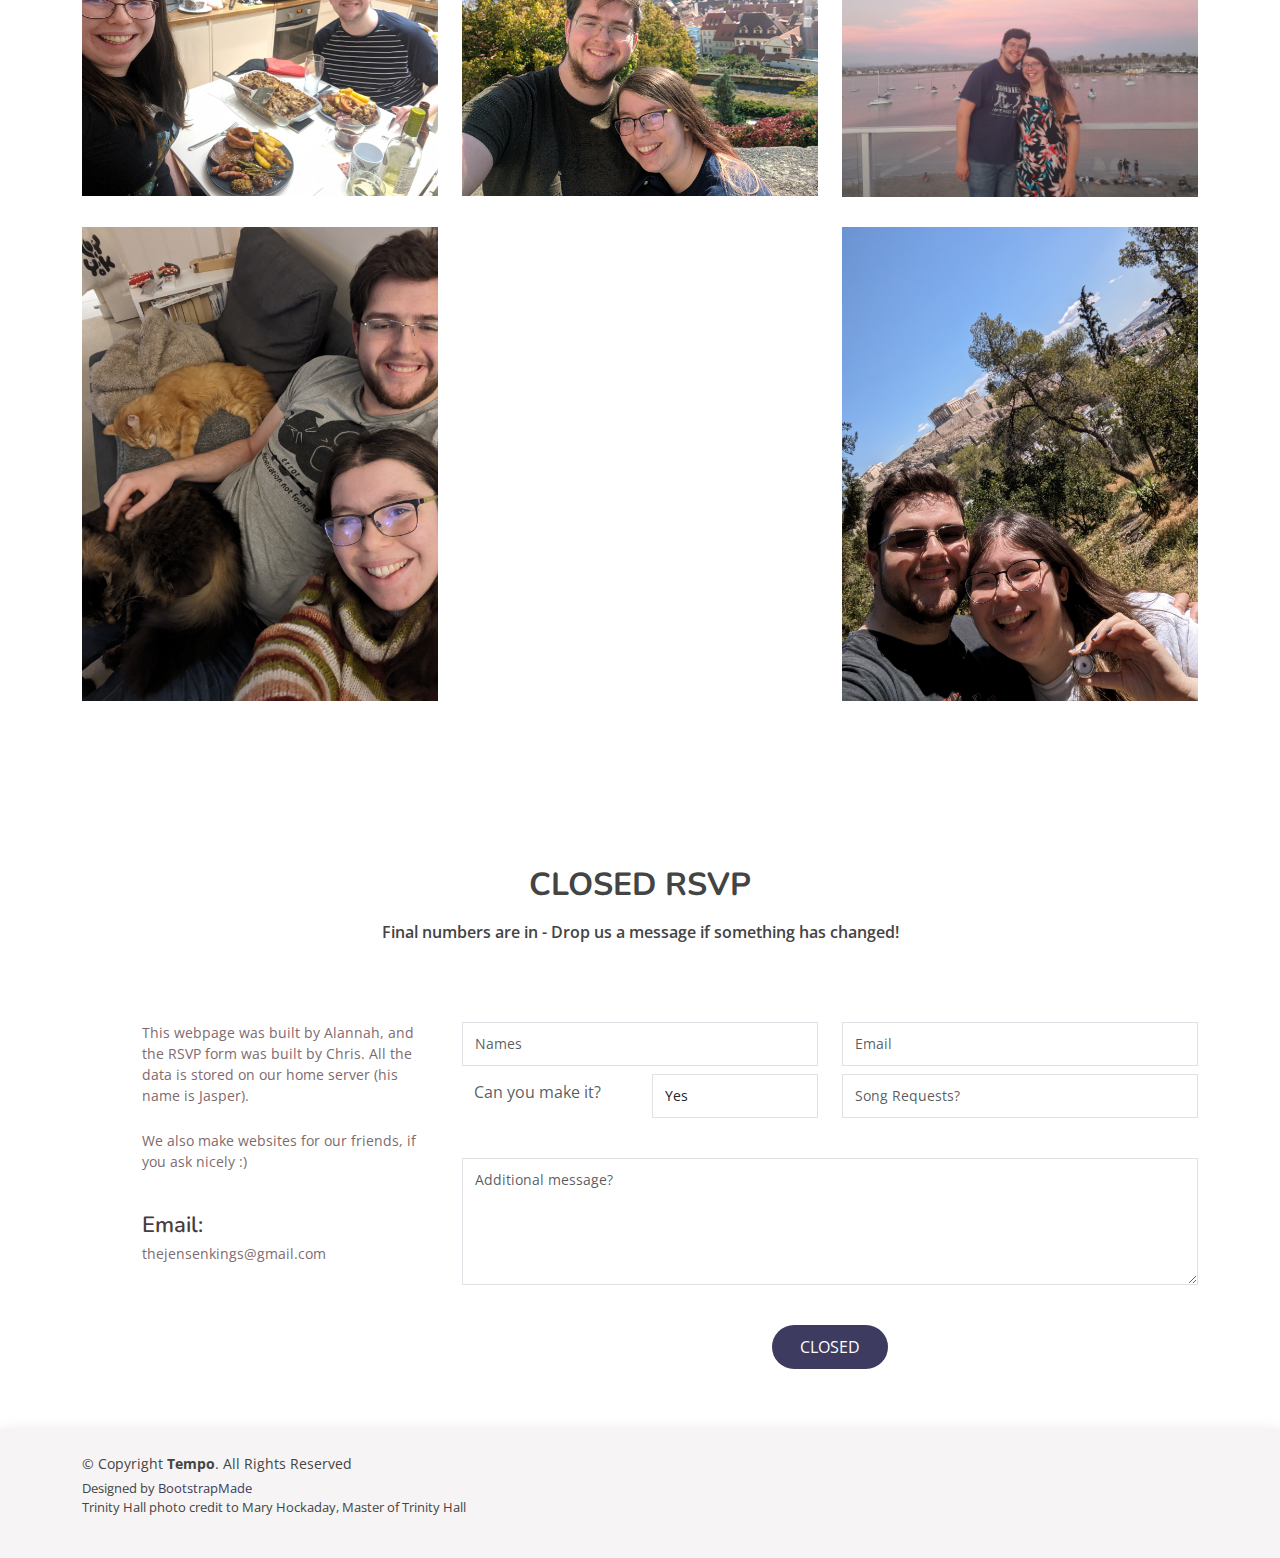
==== commit 33cd68bb: "Update index.html" ====
--- a/index.html
+++ b/index.html
@@ -247,9 +247,8 @@
       <section id="contact" class="contact">
         <div class="container">
           <div class="section-title">
-            <h3>Reception RSVP</h3>
-            <p>It would be great if you could join us in the Trinity Hall bar, the Aula, from 6:30pm</p>
-            <p>Please RSVP by December 6th, 2024! You can add songs to the playlist <a href="https://open.spotify.com/playlist/5mIbpN6QoGFItJYsIAN5QQ?si=f1909cd6e89842fe&pt=fc96e300597f6663d42c1b2215e24493">here.</a></p>
+            <h3>CLOSED RSVP</h3>
+            <p>Final numbers are in - Drop us a message if something has changed!</p>
           </div>
 
           <div class="row mt-5">
@@ -303,9 +302,9 @@
                   <div class="my-3">
                     <div class="loading">Loading</div>
                     <div class="error-message"></div>
-                    <div class="sent-message">Your RSVP has been sent. Thank you!</div>
-                  </div>
-                  <div class="text-center"><button type="submit">Send Message</button></div>
+                    <div class="sent-message">RSVPs are now closed. Send us a message!</div>
+                  </div>
+                  <div class="text-center"><button type="submit">CLOSED</button></div>
               </form>
                 </div>
             </div>
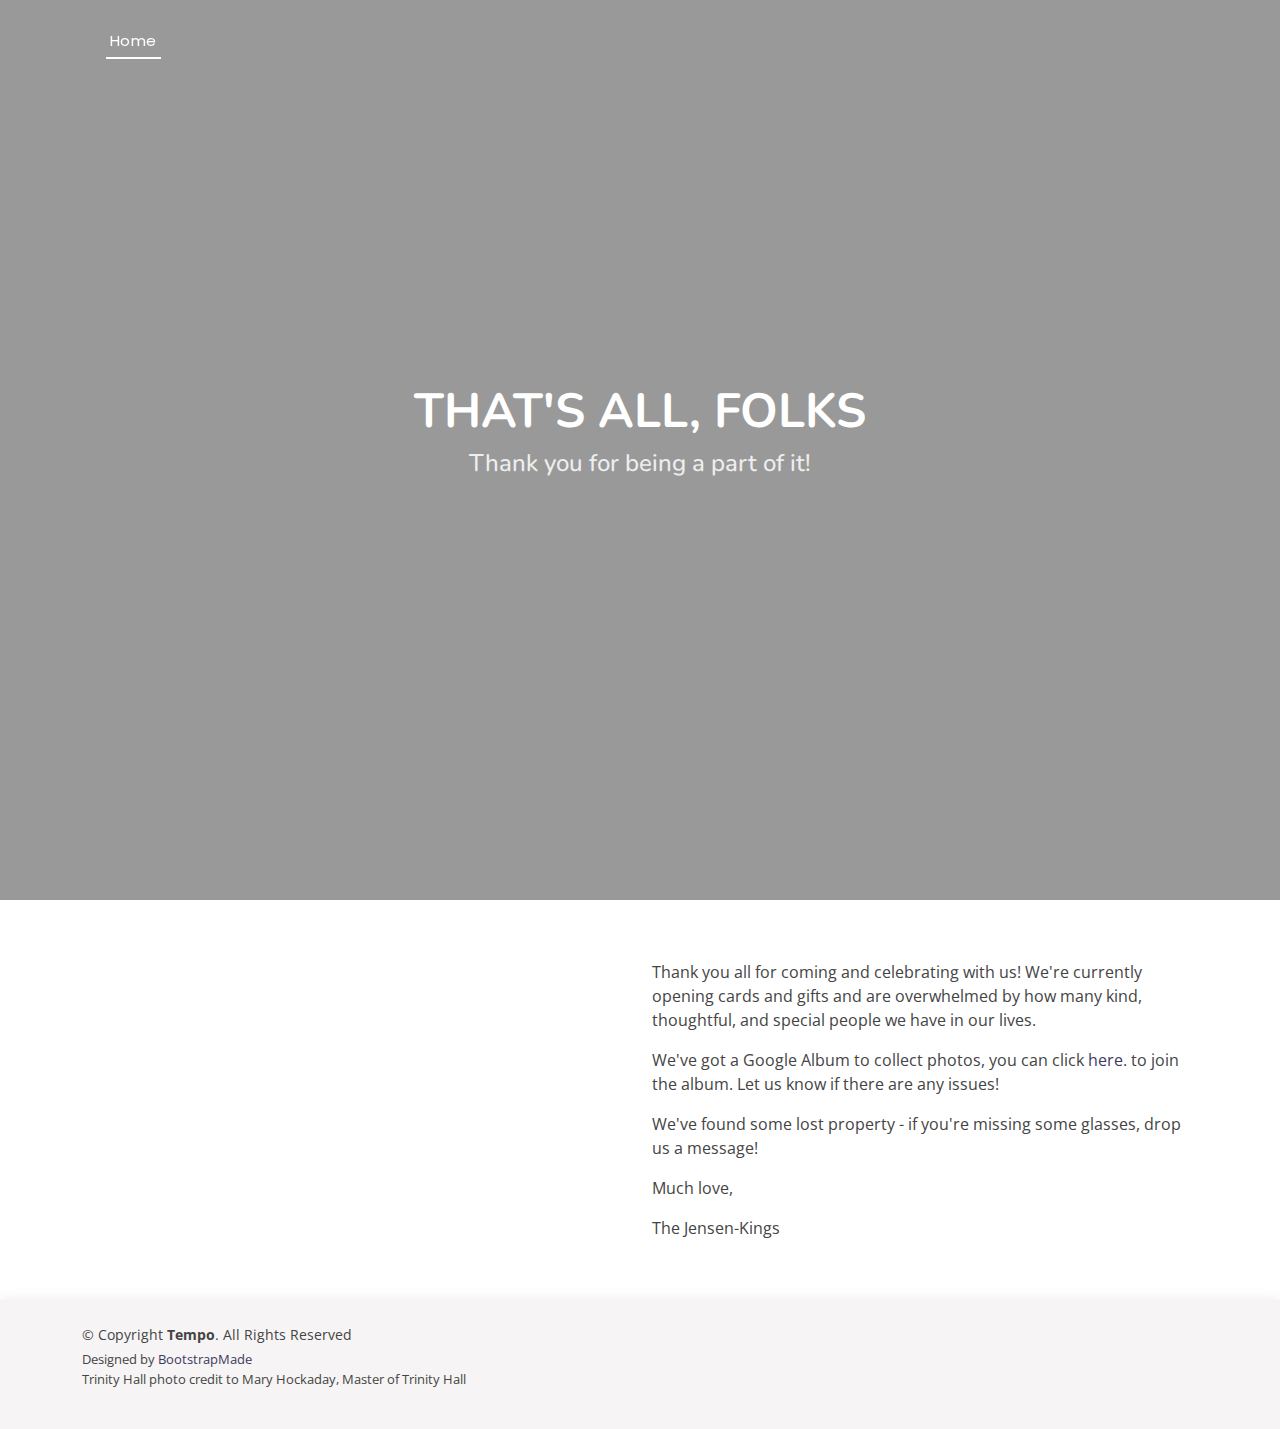
==== commit 8637e3e7: "Update index.html" ====
--- a/index.html
+++ b/index.html
@@ -45,9 +45,6 @@
         <nav id="navbar" class="navbar">
           <ul>
             <li><a class="nav-link scrollto active" href="#hero">Home</a></li>
-            <li><a class="nav-link scrollto" href="#timings">Timings</a></li>
-            <li><a class="nav-link scrollto" href="#food">Dinner</a></li>
-            <li><a class="nav-link scrollto" href="#contact">Reception RSVP</a></li>
           </ul>
           <i class="bi bi-list mobile-nav-toggle"></i>
         </nav><!-- .navbar -->
@@ -58,10 +55,8 @@
     <!-- ======= Hero Section ======= -->
     <section id="hero">
       <div class="hero-container">
-        <h1>Alannah King & Chris Jensen</h1>
-        <h2>**1pm**, 9th of January 2025</h2>
-        <h2>Trinity Hall, Cambridge</h2>
-        <a href="#contact" class="btn-get-started scrollto">RSVP</a>
+        <h1>That's all, folks</h1>
+        <h2>Thank you for being a part of it!</h2>
       </div>
     </section><!-- End Hero -->
 
@@ -70,36 +65,27 @@
       <!-- ======= About Section ======= -->
       <section id="about" class="about">
         <div class="container">
-
-          <div class="section-title">
-            <h3>** Time Change: Ceremony starts at 1pm **</h3>
-          </div>
           <div class="row content">
             <div class="col-lg-6">
 
-              <img src="assets/greece.jpg" alt="" class="img-fluid">
+              <img src="assets/wedding.jpg" alt="" class="img-fluid">
 
             </div>
             <div class="col-lg-6 pt-4 pt-lg-0">
               <p>
-              We'd love to invite you to our wedding! We're really excited to be getting married, and being able to finally give our cats
-              the stable home they deserve. 
+              Thank you all for coming and celebrating with us! We're currently opening cards and gifts and are overwhelmed by how many kind, thoughtful, and special people we have in our lives. 
               </p>
               <p>
-              The dress code is semi-formal, but the most important thing is that you are warm and comfortable (It is January, after all!). 
-              We'll have a small ceremony at 1pm, followed by some time for drinks,
-              canapés, and general celebration. Afterwards we'll be having a wonderful three-course dinner at Trinity Hall, finished with cake. Everything is on the one site, so no need for travel between venues! 
+                We've got a Google Album to collect photos, you can click <a href="https://photos.app.goo.gl/XSJz7Rkooe3znqoVA">here.</a> to join the album. Let us know if there are any issues!
               </p>
               <p>
-              If you'd like to stay the night, you can get in contract with Trinity Hall to potentially book at room there.
+                We've found some lost property - if you're missing some glasses, drop us a message! 
               </p>
               <p>
-              This is our very small wedding ceremony, though we have got the college bar so additional people can join in the evening. Finally, please don't worry about gifts - we don't want or
-              need anything, your attendance is plenty of a gift!
+                Much love, 
               </p>
               <p>
-              We are hoping to hold a larger party within the next year to celebrate with our wider circle! We really hope that you can make it, 
-              and look forward to seeing you there! 
+                The Jensen-Kings
               </p>
             </div>
           </div>
@@ -107,209 +93,6 @@
         </div>
       </section><!-- End About Section -->
 
-      
-      <!-- timings section --> 
-      <section id="timings" class="timings">
-        <div class="container">
-
-          <div class="section-title">
-            <h3>Timings</h3>
-               <img src="assets/img/Timings.png" alt="" class="img-fluid">
-          </div>
-
-        </div>
-      </section><!-- End timings Section -->
-
-            <!-- food section --> 
-      <section id="food" class="food">
-        <div class="container">
-
-          <div class="section-title">
-            <h3>Dinner</h3>
-          </div>
-<div class="row content">
-            <div class="col-lg-6">
-
-              <img src="assets/img/SeatingPlan.png" alt="" class="img-fluid">
-
-            </div>
-            <div class="col-lg-6 pt-4 pt-lg-0" style="text-align: center;">
-              <p>
-              <h2>Starter</h2>
-              <p>
-              Crispy Fried Tempeh Goujons with Miso & Peanut Sauce, Chilli Oil, Toasted Peanuts and Coriander Cress
-              </p>
-              <p>
-              Moroccan-Style Pulled Lamb Shoulder with Crispy Rosemary Gnocchi, Apricot & Butternut Squash Purée and Crumbled Feta 
-              <p></p>
-              </p>
-              <h2>Main</h2>
-            <p>
-              Beetroot Tarte Tatin with Parsnip Purée, Baby Parsnip, Wilted Greens, Crispy Kale and Red Wine Vinegar Dressing
-              </p>
-              <p>
-              Breast of Pheasant with Roasted Root Vegetable Arancini, Sautéed Leeks & Cabbage, Sage & Pancetta and Redcurrant Jus
-              <p></p>
-              </p>
-              <h2>Dessert</h2>
-              <p>
-              Stem Ginger Cake with Caramel Sauce and Spiced Rum Ice Cream
-              </p>
-              <p>
-              Fairtrade Coffee and Chocolates
-              </p>
-              </p>
-            </div>
-          </div>
-
-          
-        </div>
-        
-      </section><!-- End food Section -->
-
-
-      <!-- ======= Portfolio Section ======= -->
-      <section id="portfolio" class="portfolio">
-        <div class="container">
-
-          <div class="row portfolio-container">
-
-            <div class="col-lg-4 col-md-6 portfolio-item filter-app">
-              <img src="assets/img/portfolio/1.jpg" class="img-fluid" alt="">
-              <div class="portfolio-info">
-                <h4>First year</h4>
-              </div>
-            </div>
-
-            <div class="col-lg-4 col-md-6 portfolio-item filter-web">
-              <img src="assets/img/portfolio/2.jpg" class="img-fluid" alt="">
-              <div class="portfolio-info">
-                <h4>Second year</h4>
-              </div>
-            </div>
-
-            <div class="col-lg-4 col-md-6 portfolio-item filter-web">
-              <img src="assets/img/portfolio/3.jpg" class="img-fluid" alt="">
-              <div class="portfolio-info">
-                <h4>Third year</h4>
-              </div>
-            </div>
-
-            <div class="col-lg-4 col-md-6 portfolio-item filter-web">
-              <img src="assets/img/portfolio/4.jpg" class="img-fluid" alt="">
-              <div class="portfolio-info">
-                <h4>Fourth year</h4>
-              </div>
-            </div>
-
-            <div class="col-lg-4 col-md-6 portfolio-item filter-web">
-              <img src="assets/img/portfolio/5.jpg" class="img-fluid" alt="">
-              <div class="portfolio-info">
-                <h4>Fifth year</h4>
-              </div>
-            </div>
-
-            <div class="col-lg-4 col-md-6 portfolio-item filter-web">
-              <img src="assets/img/portfolio/6.jpg" class="img-fluid" alt="">
-              <div class="portfolio-info">
-                <h4>Sixth year</h4>
-              </div>
-            </div>
-
-            <div class="col-lg-4 col-md-6 portfolio-item filter-web">
-              <img src="assets/img/portfolio/7.jpg" class="img-fluid" alt="">
-              <div class="portfolio-info">
-                <h4>Seventh year</h4>
-              </div>
-            </div>
-
-            <div class="col-lg-4 col-md-6 portfolio-item filter-web">
-              <img src="assets/img/portfolio/8.jpg" class="img-fluid" alt="">
-              <div class="portfolio-info">
-                <h4>Eighth year</h4>
-              </div>
-            </div>
-
-            <div class="col-lg-4 col-md-6 portfolio-item filter-web">
-              <img src="assets/img/portfolio/9.jpg" class="img-fluid" alt="">
-              <div class="portfolio-info">
-                <h4>Engaged!</h4>
-              </div>
-            </div>
-
-          </div>
-
-        </div>
-      </section><!-- End Portfolio Section -->
-
-
-      <!-- ======= RSVP Section ======= -->
-      <section id="contact" class="contact">
-        <div class="container">
-          <div class="section-title">
-            <h3>CLOSED RSVP</h3>
-            <p>Final numbers are in - Drop us a message if something has changed!</p>
-          </div>
-
-          <div class="row mt-5">
-            <div class="col-lg-4">
-              <div class="info">
-                <div class="address">
-                  <p>This webpage was built by Alannah, and the RSVP form was built by Chris. All the data is stored on our home server (his name is Jasper).</p>
-                  <br>
-                  <p>We also make websites for our friends, if you ask nicely :)</p>
-                </div>
-                <div class="email">
-                  
-                  <h4>Email:</h4>
-                  <p>thejensenkings@gmail.com</p>
-                </div>
-              </div>
-            </div>
-            <div class="col-lg-8 mt-5 mt-lg-0">
-              <form action="https://rsvp.jensenking.com/rsvp" method="post" role="form" class="php-email-form">
-                <div class="row">
-                  <div class="col-md-6 form-group">
-                    <input type="text" name="name" class="form-control" id="name" placeholder="Names" required>
-                  </div>
-                  <div class="col-md-6 form-group mt-3 mt-md-0">
-                    <input type="email" class="form-control" name="email" id="email" placeholder="Email" required>
-                  </div>
-                </div>
-
-                <div class="row">
-
-                  <div class="col-md-6 form-group">
-                    <div class="row">
-                      <div class="col-md-6">
-                        <p class="rsvp-label">Can you make it?</p>
-                      </div>
-                      <div class="col-md-6">
-                        <select name="rsvp" id="rsvp" class="rsvp-yn form-control">
-                          <option selected="">Yes</option>
-                          <option> No</option>
-                        </select>
-                      </div>
-                    </div>
-                  </div>
-                  <div class="col-md-6 form-group mt-3 mt-md-0">
-                    <input type="text" class="form-control" name="diet" id="food" placeholder="Song Requests?" required>
-                  </div>
-
-                  <div class="form-group mt-3">
-                    <textarea class="form-control" name="message" rows="5" placeholder="Additional message?" ></textarea>
-                  </div>
-                  <div class="my-3">
-                    <div class="loading">Loading</div>
-                    <div class="error-message"></div>
-                    <div class="sent-message">RSVPs are now closed. Send us a message!</div>
-                  </div>
-                  <div class="text-center"><button type="submit">CLOSED</button></div>
-              </form>
-                </div>
-            </div>
-          </div>
-      </section><!-- End Contact Section -->
 
 
     </main><!-- End #main -->
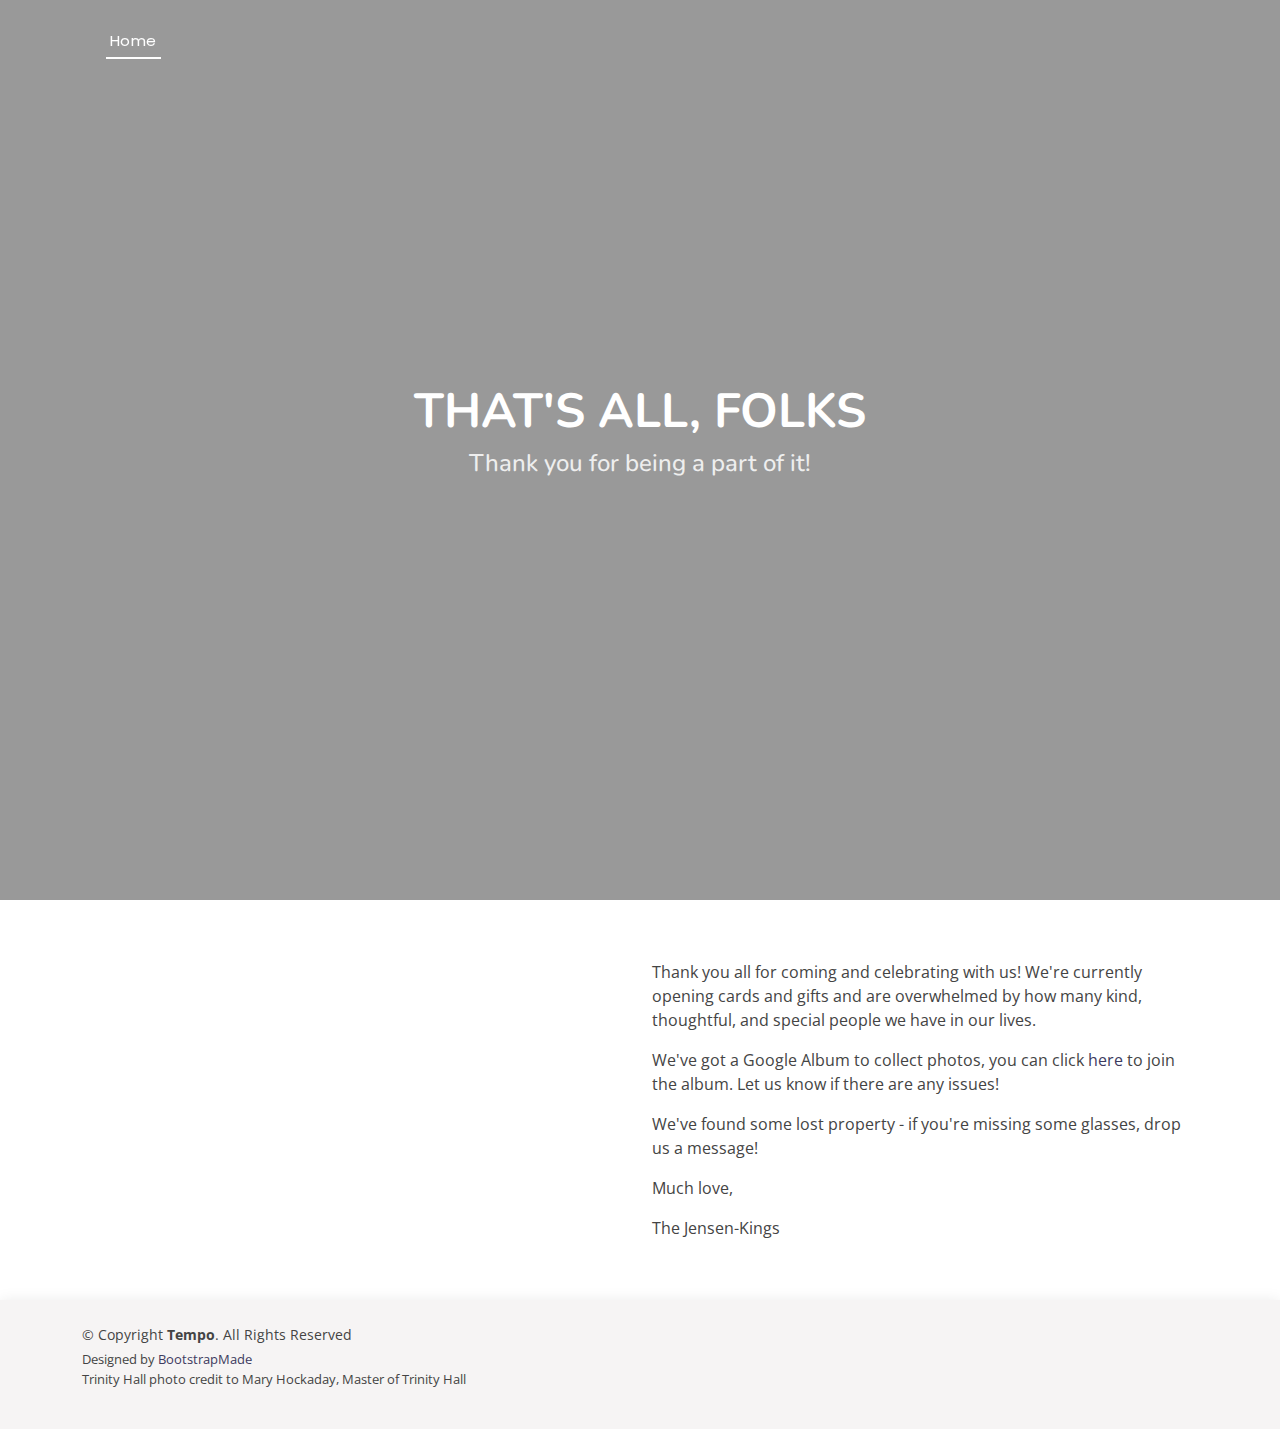
==== commit 2ccc8eb2: "Update index.html" ====
--- a/index.html
+++ b/index.html
@@ -76,7 +76,7 @@
               Thank you all for coming and celebrating with us! We're currently opening cards and gifts and are overwhelmed by how many kind, thoughtful, and special people we have in our lives. 
               </p>
               <p>
-                We've got a Google Album to collect photos, you can click <a href="https://photos.app.goo.gl/XSJz7Rkooe3znqoVA">here.</a> to join the album. Let us know if there are any issues!
+                We've got a Google Album to collect photos, you can click <a href="https://photos.app.goo.gl/XSJz7Rkooe3znqoVA">here</a> to join the album. Let us know if there are any issues!
               </p>
               <p>
                 We've found some lost property - if you're missing some glasses, drop us a message! 
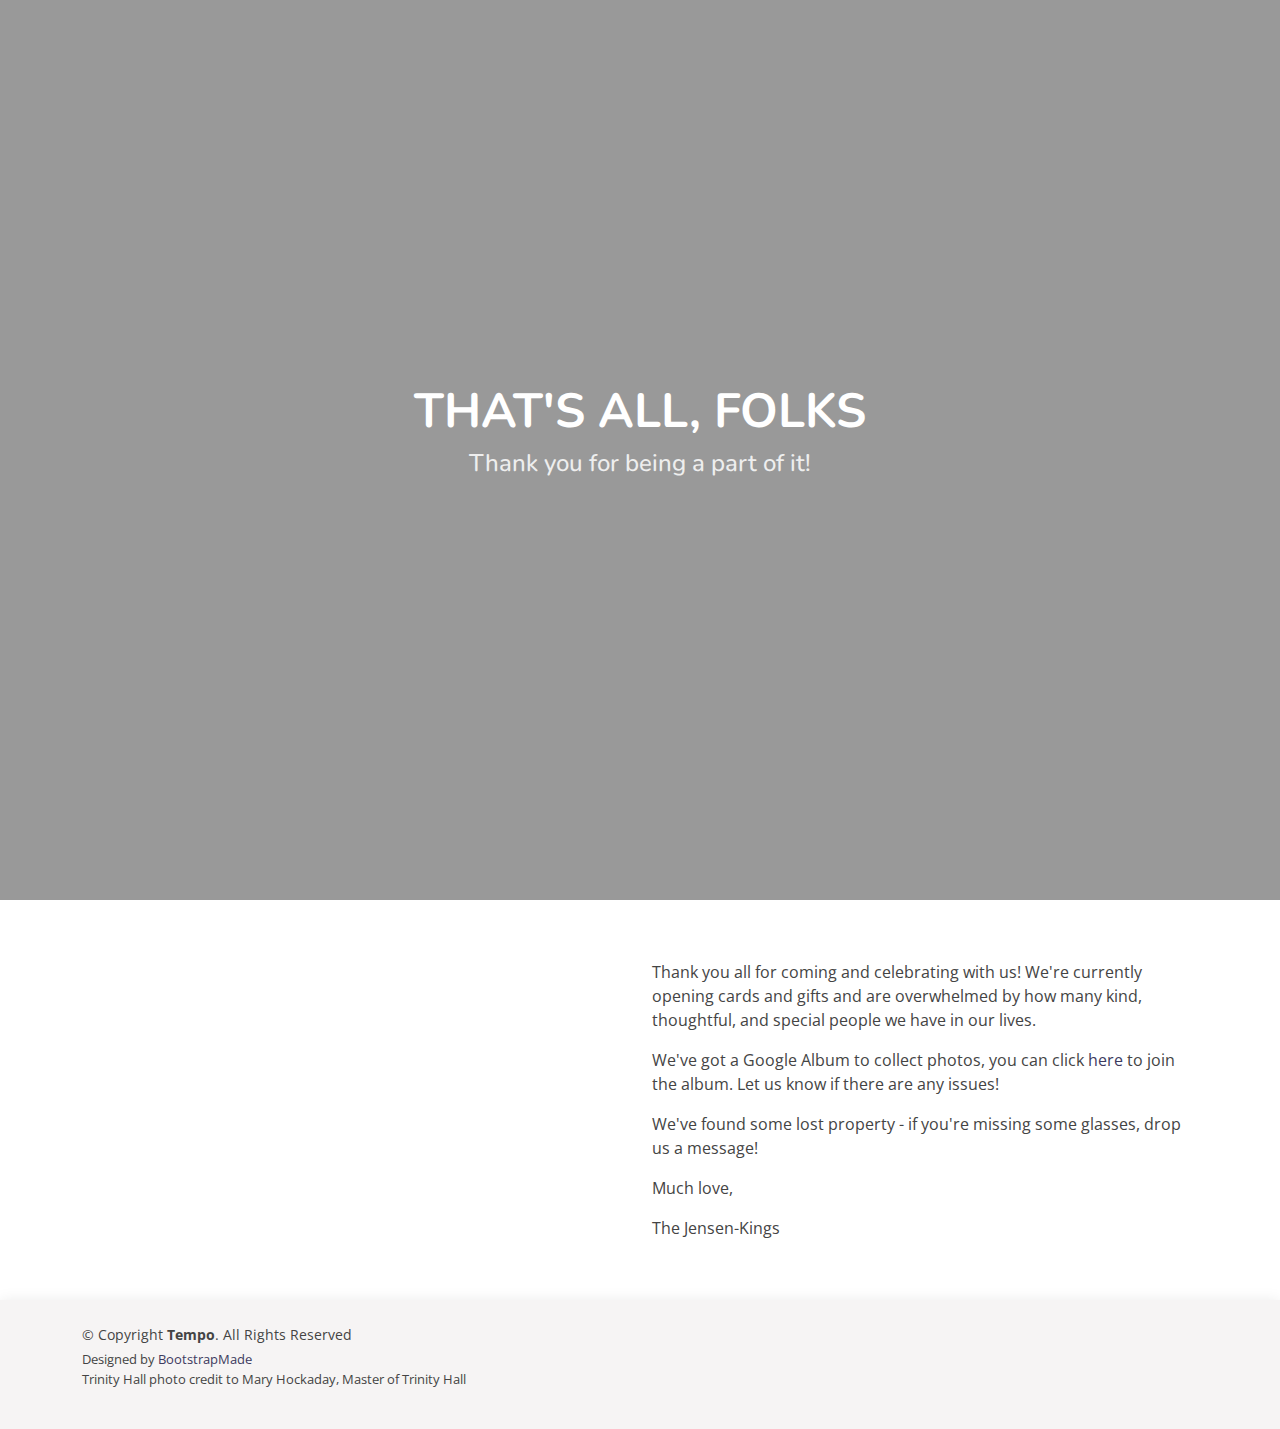
==== commit 0ea2773f: "Update index.html" ====
--- a/index.html
+++ b/index.html
@@ -41,13 +41,6 @@
     <!-- ======= Header ======= -->
     <header id="header" class="fixed-top ">
       <div class="container d-flex align-items-center justify-content-between">
-
-        <nav id="navbar" class="navbar">
-          <ul>
-            <li><a class="nav-link scrollto active" href="#hero">Home</a></li>
-          </ul>
-          <i class="bi bi-list mobile-nav-toggle"></i>
-        </nav><!-- .navbar -->
 
       </div>
     </header><!-- End Header -->
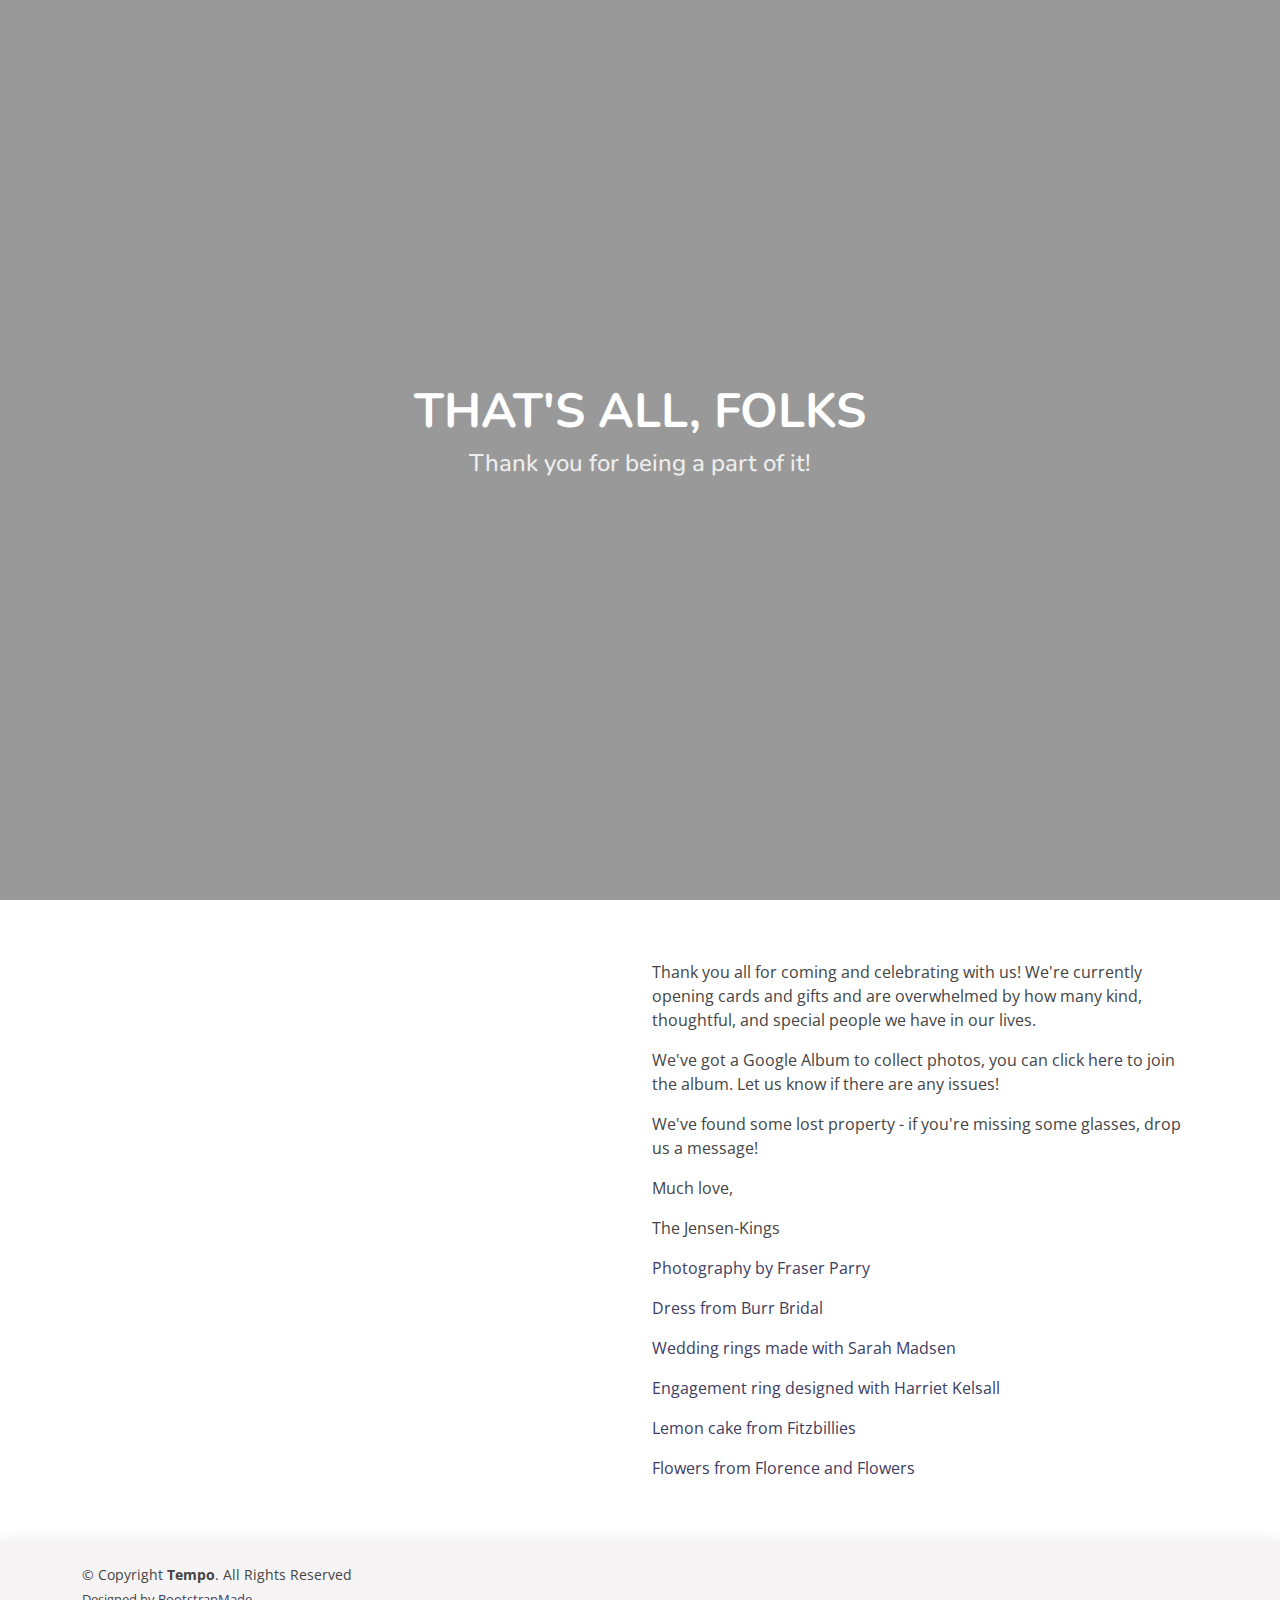
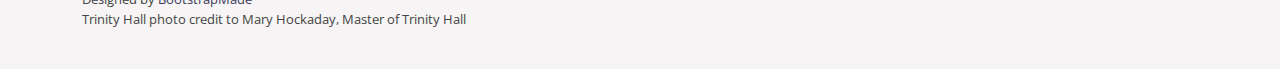
==== commit ebed5bfc: "Update index.html" ====
--- a/index.html
+++ b/index.html
@@ -80,6 +80,24 @@
               <p>
                 The Jensen-Kings
               </p>
+              <p>
+                <a href="https://www.fraserparryphotography.co.uk/wedding-home">Photography by Fraser Parry</a> 
+              </p>
+              <p>
+                <a href="https://www.burrbridal.co.uk/">Dress from Burr Bridal</a> 
+              </p>
+              <p>
+                <a href="https://www.sarahmadsen.co.uk/">Wedding rings made with Sarah Madsen</a> 
+              </p>
+               <p>
+                <a href="https://www.hkjewellery.co.uk/">Engagement ring designed with Harriet Kelsall</a> 
+              </p>
+              <p>
+                <a href="https://www.fitzbillies.com/">Lemon cake from Fitzbillies</a> 
+              </p>
+              <p>
+                <a href="https://www.florenceandflowers.co.uk/home.html">Flowers from Florence and Flowers</a> 
+              </p>
             </div>
           </div>
 
